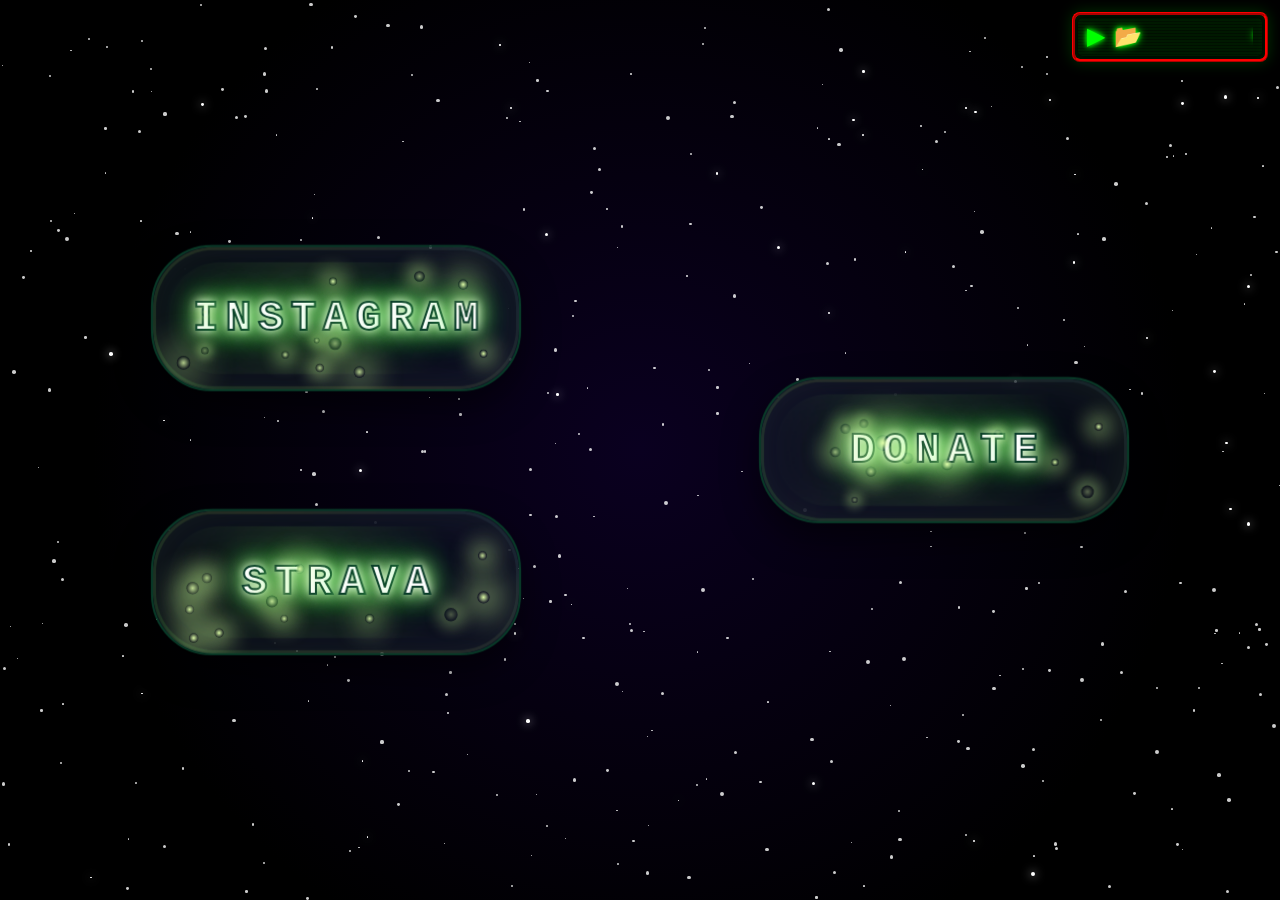
==== index.html @ bcd19b18 "Add files via upload" ====
<!DOCTYPE html>
<html lang="en">
<head>
<meta charset="UTF-8">
<meta name="viewport" content="width=device-width, initial-scale=1.0">
<title>Weavers Wild Runs</title>
<style>
/* ===================================================================== */
/* BASIC PAGE SETUP                                                      */
/* ===================================================================== */
body {
    margin: 0;
    padding: 0;
    overflow: hidden;
    background: #000;
    height: 100vh;
    font-family: 'Courier New', monospace;
    color: #ff0066;
}

/* ===================================================================== */
/* UNIVERSE BACKGROUND - STARS ALWAYS VISIBLE                            */
/* ===================================================================== */
#universe {
    position: absolute;
    top: 0;
    left: 0;
    width: 100%;
    height: 100%;
    z-index: 0;
    pointer-events: none;
    background: radial-gradient(circle at center, #0a0020 0%, #000000 70%);
}
.star {
    position: absolute;
    background: #ffffff;
    border-radius: 50%;
    opacity: 0.8;
    animation: twinkle linear infinite;
}
@keyframes twinkle {
    0%, 100% { opacity: 0.4; }
    50% { opacity: 1; }
}

canvas {
    position: absolute;
    top: 0;
    left: 0;
    width: 100%;
    height: 100%;
    z-index: 1;
}

/* ===================================================================== */
/* HOLOGRAPHIC LOGO - FIXED: NO MORE SNAP ON LOOP                        */
/* Now uses pure CSS keyframes for the gentle tilt → perfectly smooth    */
/* infinite loop with ease-in-out. No JS transform = no snap/jitter.     */
/* Shine + glare still move smoothly via JS.                             */
/* ===================================================================== */
#logo-container {
    position: fixed;
    top: 15vh;                  /* Move logo higher/lower here */
    left: 50%;
    transform: translateX(-50%);
    perspective: 1200px;
    width: 380px;               /* Mobile size - tweak if needed */
    height: 380px;
    z-index: 90;
    pointer-events: none;
}
@media (min-width: 768px) {
    #logo-container {
        width: 560px;           /* Desktop size */
        height: 560px;
        top: 12vh;
    }
}
#logo-card {
    width: 100%;
    height: 100%;
    position: relative;
    transform-style: preserve-3d;
    animation: idleLogo 24s infinite ease-in-out;  /* Slow gentle float - no snap ever */
}
@keyframes idleLogo {
    0%, 100% { transform: rotateY(0deg) rotateX(0deg); }
    25% { transform: rotateY(10deg) rotateX(-8deg); }
    50% { transform: rotateY(-12deg) rotateX(6deg); }
    75% { transform: rotateY(8deg) rotateX(-10deg); }
}
.holo-logo {
    width: 100%;
    height: 100%;
    position: relative;
    background: url('wwr.png') center / contain no-repeat;  /* ← YOUR LOGO PNG HERE */
}
.effect-mask {
    position: absolute;
    inset: 0;
    -webkit-mask: url('wwr.png') center / contain no-repeat;
    mask: url('wwr.png') center / contain no-repeat;
    pointer-events: none;
}
.foil-shine {
    position: absolute;
    inset: 0;
    background: linear-gradient(135deg,
        #ff00ff 0%,
        #00ffff 25%,
        #ffff00 50%,
        #00ff00 75%,
        #ff00ff 100%
    );
    background-size: 300% 300%;
    mix-blend-mode: overlay;
    opacity: 0.7;
}
.foil-glare {
    position: absolute;
    inset: 0;
    background: linear-gradient(45deg,
        transparent 40%,
        rgba(255,255,255,0.5) 50%,
        transparent 60%
    );
    background-size: 200% 200%;
    mix-blend-mode: color-dodge;
    opacity: 0.8;
}
.grain {
    position: absolute;
    inset: 0;
    background: url('https://assets.codepen.io/13471/sparkles.gif') repeat;
    background-size: 200px 200px;
    mix-blend-mode: soft-light;
    opacity: 0.5;
}

/* Rest of styles unchanged */
#loader {
    position: fixed;
    top: 12px;
    right: 12px;
    left: auto;
    max-width: 200px;
    width: fit-content;
    min-width: 160px;
    padding: 8px 12px;
    background: #000;
    border: 3px ridge #00ff00;
    border-radius: 8px;
    box-shadow:
        0 0 15px #00ff0033,
        inset 0 0 10px rgba(0, 255, 0, 0.15);
    z-index: 101;
    display: flex;
    align-items: center;
    gap: 10px;
    flex-wrap: nowrap;
    box-sizing: border-box;
    overflow: hidden;
    font-family: 'Courier New', 'Lucida Console', monospace;
    font-weight: bold;
}
#loader::before {
    content: '';
    position: absolute;
    inset: 3px;
    background: linear-gradient(
        rgba(0, 30, 0, 0.5) 50%,
        rgba(0, 50, 0, 0.5) 50%
    );
    background-size: 100% 3px;
    border-radius: 5px;
    pointer-events: none;
}
#loader, #playBtn, #uploadBtn, #disc, #trackContainer {
    color: #00ff00;
    text-shadow:
        0 0 4px #00ff00,
        0 0 8px #00ff00;
    z-index: 2;
}
#playBtn, #uploadBtn, #disc {
    font-size: 1.4em;
    cursor: pointer;
    user-select: none;
    flex-shrink: 0;
}
#disc {
    display: none;
    animation: spin 2s linear infinite;
}
@keyframes spin {
    from { transform: rotate(0deg); }
    to { transform: rotate(360deg); }
}
#trackContainer {
    flex: 1;
    min-width: 80px;
    height: 20px;
    overflow: hidden;
    position: relative;
}
#trackName {
    font-size: 0.75em;
    white-space: nowrap;
    display: inline-block;
    padding-left: 100%;
    animation: scroll-left 10s linear infinite;
}
@keyframes scroll-left {
    0% { transform: translateX(0); }
    100% { transform: translateX(-100%); }
}
#trackContainer:hover #trackName {
    animation-play-state: paused;
}
#loader.loaded { border-color: #00ff00; }
#loader.failed {
    border-color: #ff0000;
    color: #ff0000;
    text-shadow: 0 0 8px #ff0000;
}
input[type="file"] { display: none; }

/* BUTTONS */
.button-container-mobile {
    position: fixed;
    left: 50%;
    top: 50%;
    transform: translate(-50%, -50%);
    display: flex;
    flex-direction: column;
    gap: 80px;
    z-index: 100;
    justify-content: center;
}
.button-container-left, .button-container-right {
    position: fixed;
    top: 50%;
    transform: translateY(-50%);
    display: flex;
    flex-direction: column;
    justify-content: center;
    gap: 120px;
    z-index: 100;
}
.button-container-left { left: 12vw; }
.button-container-right { right: 12vw; }
.button-container-left, .button-container-right, .button-container-mobile { display: none; }
@media (max-width: 767px) { .button-container-mobile { display: flex; } }
@media (min-width: 768px) { .button-container-left, .button-container-right { display: flex; } }

.jar {
    width: 240px;
    height: 100px;
    position: relative;
    cursor: grab;
    user-select: none;
    transform-style: preserve-3d;
    animation: idleJarMobile 14s infinite ease-in-out;
    will-change: transform;
    z-index: 100;
    border-radius: 60px;
    overflow: hidden;
    background: rgba(20, 30, 50, 0.4);
    backdrop-filter: blur(14px);
    box-shadow: 0 15px 35px rgba(0, 0, 0, 0.5), inset 0 0 50px rgba(100, 150, 100, 0.15);
    border: 2.5px solid #0a3d2a;
}
@media (min-width: 768px) {
    .jar {
        width: 360px;
        height: 140px;
        animation: idleJarDesktop 16s infinite ease-in-out;
    }
}
.jar:active { cursor: grabbing; }
.jar::before {
    content: '';
    position: absolute;
    inset: 0;
    border-radius: 60px;
    padding: 3px;
    background: linear-gradient(45deg, rgba(100, 255, 100, 0.25), rgba(255, 255, 100, 0.2), rgba(100, 200, 255, 0.15));
    -webkit-mask: linear-gradient(#fff 0 0) content-box, linear-gradient(#fff 0 0);
    -webkit-mask-composite: xor;
    mask-composite: exclude;
    opacity: 0.5;
}
.inner-glow {
    position: absolute;
    inset: 15px;
    border-radius: 50px;
    background: radial-gradient(circle at 40% 40%, rgba(150, 255, 100, 0.12), transparent 70%);
    pointer-events: none;
}
.contents {
    position: absolute;
    inset: 0;
    pointer-events: none;
}
.letter {
    position: absolute;
    color: #ffffff;
    font-size: 32px;
    font-weight: bold;
    text-transform: uppercase;
    text-shadow:
        0 0 8px #ffffff,
        0 0 16px #ccff99,
        0 0 24px #99ff99,
        0 0 32px #66ff66,
        0 0 40px #33ff33;
    -webkit-text-stroke: 2px #0a3d2a;
    text-stroke: 2px #0a3d2a;
    pointer-events: none;
    will-change: left, top;
}
@media (min-width: 768px) { .letter { font-size: 42px; } }
.firefly {
    position: absolute;
    width: 10px;
    height: 10px;
    background: radial-gradient(circle, #e0ffaa, transparent 70%);
    border-radius: 50%;
    box-shadow: 0 0 20px 4px #ccff99;
    pointer-events: none;
}
@keyframes idleJarMobile {
    0%, 100% { transform: perspective(1200px) rotateX(0deg) rotateY(0deg); }
    25% { transform: perspective(1200px) rotateX(-2deg) rotateY(4deg); }
    50% { transform: perspective(1200px) rotateX(1.5deg) rotateY(-3deg); }
    75% { transform: perspective(1200px) rotateX(-1.5deg) rotateY(-2.5deg); }
}
@keyframes idleJarDesktop {
    0%, 100% { transform: perspective(1600px) rotateX(0deg) rotateY(0deg); }
    25% { transform: perspective(1600px) rotateX(-4deg) rotateY(7deg); }
    50% { transform: perspective(1600px) rotateX(3deg) rotateY(-5deg); }
    75% { transform: perspective(1600px) rotateX(-3deg) rotateY(-6deg); }
}
</style>
</head>
<body>

<!-- UNIVERSE BACKGROUND -->
<div id="universe"></div>

<!-- HOLOGRAPHIC LOGO (NOW SUPER SMOOTH - NO SNAP) -->
<div id="logo-container">
    <div class="card" id="logo-card">
        <div class="holo-logo">
            <div class="effect-mask">
                <div class="foil-shine" id="shine"></div>
                <div class="foil-glare" id="glare"></div>
                <div class="grain"></div>
            </div>
        </div>
    </div>
</div>

<!-- VISUALIZER CANVAS -->
<canvas id="canvas"></canvas>

<!-- MP3 PLAYER -->
<div id="loader">
    <span id="playBtn">▶︎</span>
    <span id="disc">💿</span>
    <span id="uploadBtn">📂</span>
    <div id="trackContainer">
        <div id="trackName">Wild-Runs.mp3</div>
    </div>
</div>
<input type="file" id="fileInput" accept="audio/mp3,audio/mpeg">
<audio id="audio" preload="auto"></audio>

<!-- BUTTONS -->
<div class="button-container-mobile">
  <div class="jar" data-text="Instagram" data-link="https://www.instagram.com/weaverswildruns?igsh=b2hrbjRtNzhwNDk3">
    <div class="inner-glow"></div>
    <div class="contents"></div>
  </div>
  <div class="jar" data-text="Donate" data-link="https://www.justgiving.com/page/weaverswildruns?utm_medium=FR&utm_source=WA&utm_content=link_in_bio&fbclid=PAZXh0bgNhZW0CMTEAc3J0YwZhcHBfaWQMMjU2MjgxMDQwNTU4AAGnl8qTqb0Sy0FzCnqqgprC_uvBsz1MgaWj5bVxHCV6pPAAgkKRHlDFPFjTUO0_aem_lW1GCJmN78eQvX6fdaaigQ">
    <div class="inner-glow"></div>
    <div class="contents"></div>
  </div>
  <div class="jar" data-text="Strava" data-link="https://www.strava.com/athletes/20154088">
    <div class="inner-glow"></div>
    <div class="contents"></div>
  </div>
</div>

<div class="button-container-left">
  <div class="jar" data-text="Instagram" data-link="https://www.instagram.com/weaverswildruns?igsh=b2hrbjRtNzhwNDk3">
    <div class="inner-glow"></div>
    <div class="contents"></div>
  </div>
  <div class="jar" data-text="Strava" data-link="https://www.strava.com/athletes/20154088">
    <div class="inner-glow"></div>
    <div class="contents"></div>
  </div>
</div>

<div class="button-container-right">
  <div class="jar" data-text="Donate" data-link="https://www.justgiving.com/page/weaverswildruns?utm_medium=FR&utm_source=WA&utm_content=link_in_bio&fbclid=PAZXh0bgNhZW0CMTEAc3J0YwZhcHBfaWQMMjU2MjgxMDQwNTU4AAGnl8qTqb0Sy0FzCnqqgprC_uvBsz1MgaWj5bVxHCV6pPAAgkKRHlDFPFjTUO0_aem_lW1GCJmN78eQvX6fdaaigQ">
    <div class="inner-glow"></div>
    <div class="contents"></div>
  </div>
</div>

<script>
// VISUALIZER + AUDIO (no fade - stars stay visible)
const canvas = document.getElementById('canvas');
const ctx = canvas.getContext('2d');
const audio = document.getElementById('audio');
const loader = document.getElementById('loader');
const playBtn = document.getElementById('playBtn');
const disc = document.getElementById('disc');
const uploadBtn = document.getElementById('uploadBtn');
const trackName = document.getElementById('trackName');
const fileInput = document.getElementById('fileInput');

let audioCtx, analyser, source, dataArray, bufferLength;
let started = false;
let particles = [];

function resize() {
    canvas.width = window.innerWidth;
    canvas.height = window.innerHeight;
}
window.addEventListener('resize', resize);
resize();

audio.src = "Wild-Runs.mp3";
audio.load();
trackName.textContent = "Wild-Runs.mp3";

audio.addEventListener('canplaythrough', () => loader.classList.add('loaded'));
audio.addEventListener('error', () => {
    loader.classList.add('failed');
    trackName.textContent = "Failed to load";
});

function initAudio() {
    audioCtx = new (window.AudioContext || window.webkitAudioContext)();
    analyser = audioCtx.createAnalyser();
    analyser.fftSize = 2048;
    bufferLength = analyser.frequencyBinCount;
    dataArray = new Uint8Array(bufferLength);
    source = audioCtx.createMediaElementSource(audio);
    source.connect(analyser);
    analyser.connect(audioCtx.destination);
    if (audioCtx.state === 'suspended') audioCtx.resume();
}

function animate() {
    requestAnimationFrame(animate);

    if (analyser) {
        analyser.getByteFrequencyData(dataArray);
        const cx = canvas.width / 2;
        const cy = canvas.height / 2;
        let bassSum = 0;
        for (let i = 0; i < 40; i++) bassSum += dataArray[i];
        const bass = bassSum / (40 * 255);
        const pulse = 80 + bass * 450;

        const grad = ctx.createRadialGradient(cx, cy, 0, cx, cy, pulse);
        grad.addColorStop(0, 'rgba(255,0,102,1)');
        grad.addColorStop(0.4, 'rgba(255,0,102,0.5)');
        grad.addColorStop(1, 'rgba(0,255,255,0)');
        ctx.fillStyle = grad;
        ctx.globalAlpha = 0.8;
        ctx.beginPath();
        ctx.arc(cx, cy, pulse, 0, Math.PI * 2);
        ctx.fill();
        ctx.globalAlpha = 1.0;

        const bars = 128;
        for (let i = 0; i < bars; i++) {
            const angle = i / bars * Math.PI * 2;
            const idx = Math.floor(i / bars * bufferLength);
            const h = (dataArray[idx] / 255) * 600 + bass * 300;
            const r = 140 + bass * 120;
            ctx.strokeStyle = `rgba(255,0,102,${0.4 + bass * 0.6})`;
            ctx.lineWidth = 6 + bass * 12;
            ctx.shadowBlur = 40 + bass * 60;
            ctx.shadowColor = '#ff0066';
            ctx.beginPath();
            ctx.moveTo(cx + Math.cos(angle) * r, cy + Math.sin(angle) * r);
            ctx.lineTo(cx + Math.cos(angle) * (r + h), cy + Math.sin(angle) * (r + h));
            ctx.stroke();
        }

        if (bass > 0.65 && Math.random() > 0.3) {
            for (let i = 0; i < 10; i++) {
                const a = Math.random() * Math.PI * 2;
                particles.push({
                    x: cx, y: cy,
                    vx: Math.cos(a) * (20 + bass * 50),
                    vy: Math.sin(a) * (20 + bass * 50),
                    life: 45,
                    color: i % 2 ? '#00ffff' : '#ff0066'
                });
            }
        }
    }

    particles = particles.filter(p => p.life > 0);
    particles.forEach(p => {
        p.x += p.vx;
        p.y += p.vy;
        p.life -= 1.8;
        ctx.strokeStyle = p.color;
        ctx.globalAlpha = p.life / 45;
        ctx.lineWidth = p.life / 7;
        ctx.shadowBlur = 25;
        ctx.shadowColor = p.color;
        ctx.beginPath();
        ctx.moveTo(canvas.width / 2, canvas.height / 2);
        ctx.lineTo(p.x, p.y);
        ctx.stroke();
    });
    ctx.globalAlpha = 1.0;
    ctx.shadowBlur = 0;
}
animate();

playBtn.addEventListener('click', () => {
    if (!started) {
        initAudio();
        started = true;
    }
    if (audio.paused) {
        audio.play().catch(() => {
            loader.classList.add('failed');
            trackName.textContent = "Playback blocked";
        });
    } else {
        audio.pause();
    }
});
audio.addEventListener('play', () => {
    playBtn.textContent = "❚❚";
    disc.style.display = "inline";
});
audio.addEventListener('pause', () => {
    playBtn.textContent = "▶︎";
    disc.style.display = "none";
});

uploadBtn.addEventListener('click', () => fileInput.click());
fileInput.addEventListener('change', e => {
    const file = e.target.files[0];
    if (file && file.type === 'audio/mpeg') {
        audio.src = URL.createObjectURL(file);
        trackName.textContent = file.name;
        loader.classList.remove('failed');
        loader.classList.add('loaded');
        trackName.style.animation = 'none';
        trackName.offsetHeight;
        trackName.style.animation = 'scroll-left 10s linear infinite';
    }
});

// UNIVERSE STARS
const universe = document.getElementById('universe');
const starCount = 400;

function createStars() {
    universe.innerHTML = '';
    for (let i = 0; i < starCount; i++) {
        const star = document.createElement('div');
        star.className = 'star';
        const size = Math.random() * 3 + 1;
        const x = Math.random() * 100;
        const y = Math.random() * 100;
        const duration = Math.random() * 40 + 20;
        const delay = Math.random() * 10;
        star.style.width = `${size}px`;
        star.style.height = `${size}px`;
        star.style.left = `${x}vw`;
        star.style.top = `${y}vh`;
        star.style.animationDuration = `${duration}s`;
        star.style.animationDelay = `${delay}s`;
        if (Math.random() > 0.9) {
            star.style.boxShadow = '0 0 10px #ffffff';
            star.style.opacity = '1';
        }
        universe.appendChild(star);
    }
}
createStars();
window.addEventListener('resize', createStars);

// HOLOGRAPHIC LOGO - ONLY SHINE + GLARE (TILT IS NOW CSS - SUPER SMOOTH)
const shine = document.getElementById('shine');
const glare = document.getElementById('glare');

function animateLogo() {
    const time = performance.now() / 1000;
    // Slower, more dreamy shine cycle (full circle ~8 seconds)
    const angle1 = (time / 8) % (Math.PI * 2);
    const radius1 = 48;
    const posX1 = 50 + Math.sin(angle1) * radius1;
    const posY1 = 50 + Math.cos(angle1) * radius1;
    shine.style.backgroundPosition = `${posX1}% ${posY1}%`;

    // Slower glare cycle (~6 seconds)
    const angle2 = (time / 6) % (Math.PI * 2);
    const radius2 = 45;
    const posX2 = 50 + Math.sin(angle2 + 1) * radius2;
    const posY2 = 50 + Math.cos(angle2 + 1) * radius2;
    glare.style.backgroundPosition = `${posX2}% ${posY2}%`;

    requestAnimationFrame(animateLogo);
}
animateLogo();

// BUTTON SCRIPT (unchanged)
const jars = document.querySelectorAll('.jar');
const DRAG_THRESHOLD = 8;
const MAX_DRAG_DISTANCE = 70;
const k = 0.12;
const friction = 0.94;
const LONG_PRESS_DURATION = 1000;

function initJar(jar) {
  const text = jar.dataset.text;
  const link = jar.dataset.link;
  const contents = jar.querySelector('.contents');
  contents.innerHTML = '';
  const letters = [];
  const letterData = [];
  const fireflies = [];
  const fireflyData = [];
  void jar.offsetWidth;
  const jarW = jar.clientWidth;
  const jarH = jar.clientHeight;
  const centerX = jarW / 2;
  const centerY = jarH / 2;
  const spacing = jarW >= 360 ? 32 : 22;

  for (let i = 0; i < text.length; i++) {
    const char = text[i];
    const span = document.createElement('div');
    span.className = 'letter';
    span.textContent = char;
    contents.appendChild(span);
    const baseX = centerX + (i - (text.length - 1) / 2) * spacing;
    span.style.left = `${baseX}px`;
    span.style.top = `${centerY}px`;
    span.style.transform = 'translate(-50%, -50%)';
    letterData.push({
      el: span,
      baseX,
      baseY: centerY,
      currentX: baseX,
      currentY: centerY,
      vx: 0,
      vy: 0
    });
  }

  const flyCount = jarW >= 360 ? 12 : 8;
  for (let i = 0; i < flyCount; i++) {
    const fly = document.createElement('div');
    fly.className = 'firefly';
    contents.appendChild(fly);
    const x = Math.random() * (jarW - 40) + 20;
    const y = Math.random() * (jarH - 40) + 20;
    fireflyData.push({
      el: fly,
      x,
      y,
      vx: (Math.random() - 0.5) * 1.5,
      vy: (Math.random() - 0.5) * 1.5,
      wanderPhaseX: Math.random() * Math.PI * 2,
      wanderPhaseY: Math.random() * Math.PI * 2,
      wanderSpeedX: 0.004 + Math.random() * 0.006,
      wanderSpeedY: 0.005 + Math.random() * 0.007,
      pulsePhase: Math.random() * Math.PI * 2,
      baseGlow: 0.7 + Math.random() * 0.3,
      sizePhase: Math.random() * Math.PI * 2,
      sizeBase: 0.8 + Math.random() * 0.5
    });
    fly.style.left = `${x}px`;
    fly.style.top = `${y}px`;
  }

  let isDragging = false;
  let startX = 0, startY = 0;
  let currentPullX = 0, currentPullY = 0;
  let velX = 0, velY = 0;
  let pressTimer = null;
  let pressStartTime = 0;
  let isSpringingBack = false;

  const updateJar = (pullX, pullY, shakeIntensity) => {
    const dist = Math.hypot(pullX, pullY);
    const intensity = Math.min(dist / MAX_DRAG_DISTANCE, 1);
    const anchorX = pullX * 0.7;
    const anchorY = pullY * 0.7;
    jar.style.transform = `perspective(1200px)
                           translateX(${anchorX}px)
                           translateY(${anchorY}px)
                           translateZ(${20 + dist / 5}px)
                           rotateX(${-pullY * 0.12}deg)
                           rotateY(${pullX * 0.18}deg)`;

    const force = intensity * shakeIntensity * 1.0;

    letterData.forEach(l => {
      if (isDragging) {
        l.vx += (Math.random() - 0.5) * force * 2.8;
        l.vy += (Math.random() - 0.5) * force * 2.8 - 0.4;
      }
      l.vx *= 0.88;
      l.vy *= 0.88;
      l.currentX += l.vx;
      l.currentY += l.vy;
      l.currentX += (l.baseX - l.currentX) * 0.025;
      l.currentY += (l.baseY - l.currentY) * 0.025;
      l.currentX = Math.max(30, Math.min(jarW - 30, l.currentX));
      l.currentY = Math.max(20, Math.min(jarH - 20, l.currentY));
      l.el.style.left = `${l.currentX}px`;
      l.el.style.top = `${l.currentY}px`;
    });

    const time = Date.now() / 1000;
    fireflyData.forEach(f => {
      f.wanderPhaseX += f.wanderSpeedX;
      f.wanderPhaseY += f.wanderSpeedY;
      const wanderX = Math.sin(f.wanderPhaseX) * 1.2;
      const wanderY = Math.cos(f.wanderPhaseY) * 1.0;
      if (isDragging) {
        f.vx += (Math.random() - 0.5) * force * 3 + pullX * 0.02;
        f.vy += (Math.random() - 0.5) * force * 3 + pullY * 0.02;
      }
      f.vx = f.vx * 0.92 + wanderX * 0.08;
      f.vy = f.vy * 0.92 + wanderY * 0.08;
      f.x += f.vx;
      f.y += f.vy;
      f.x = Math.max(10, Math.min(jarW - 10, f.x));
      f.y = Math.max(10, Math.min(jarH - 10, f.y));
      const pulse = 0.8 + Math.sin(time * 2 + f.pulsePhase) * 0.4;
      const sizePulse = f.sizeBase + Math.sin(time * 1.5 + f.sizePhase) * 0.3;
      f.el.style.left = `${f.x}px`;
      f.el.style.top = `${f.y}px`;
      f.el.style.transform = `scale(${sizePulse})`;
      f.el.style.opacity = f.baseGlow * pulse;
      f.el.style.boxShadow = `0 0 ${25 * pulse}px 6px #ccff99`;
    });
  };

  const resetJar = () => {
    jar.style.animation = window.innerWidth >= 768 ? 'idleJarDesktop 16s infinite ease-in-out' : 'idleJarMobile 14s infinite ease-in-out';
    jar.style.transform = '';
    jar.style.zIndex = '100';
    isSpringingBack = false;
  };

  const startInteraction = (clientX, clientY) => {
    startX = clientX;
    startY = clientY;
    jar.style.animation = 'none';
    jar.style.zIndex = '999';
    isDragging = false;
    currentPullX = 0;
    currentPullY = 0;
    pressStartTime = Date.now();
    pressTimer = setTimeout(() => {
      isDragging = true;
    }, LONG_PRESS_DURATION);
  };

  const moveInteraction = (clientX, clientY) => {
    if (pressTimer === null && !isDragging) return;
    const deltaX = clientX - startX;
    const deltaY = clientY - startY;
    const moved = Math.hypot(deltaX, deltaY);
    if (isDragging || moved > DRAG_THRESHOLD) {
      clearTimeout(pressTimer);
      pressTimer = null;
      isDragging = true;
      let limitedX = deltaX;
      let limitedY = deltaY;
      const dist = Math.hypot(limitedX, limitedY);
      if (dist > MAX_DRAG_DISTANCE) {
        const angle = Math.atan2(limitedY, limitedX);
        limitedX = Math.cos(angle) * MAX_DRAG_DISTANCE;
        limitedY = Math.sin(angle) * MAX_DRAG_DISTANCE;
      }
      currentPullX = limitedX;
      currentPullY = limitedY;
      const shake = dist / 12;
      updateJar(currentPullX, currentPullY, shake);
    } else {
      updateJar(0, 0, 0);
    }
  };

  const endInteraction = () => {
    if (pressTimer) {
      clearTimeout(pressTimer);
      pressTimer = null;
      const duration = Date.now() - pressStartTime;
      if (duration < LONG_PRESS_DURATION) {
        window.open(link, '_blank');
      }
    }
    if (isDragging) {
      isDragging = false;
      isSpringingBack = true;
      const animate = () => {
        velX += -currentPullX * k;
        velY += -currentPullY * k;
        velX *= friction;
        velY *= friction;
        currentPullX += velX;
        currentPullY += velY;
        const dist = Math.hypot(currentPullX, currentPullY);
        const shake = dist / 10;
        updateJar(currentPullX, currentPullY, shake);
        if (dist > 0.5 || Math.abs(velX) > 0.1) {
          requestAnimationFrame(animate);
        } else {
          currentPullX = currentPullY = velX = velY = 0;
          resetJar();
        }
      };
      animate();
    } else {
      updateJar(0, 0, 4);
      setTimeout(() => {
        if (!isDragging && !isSpringingBack) updateJar(0, 0, 0);
      }, 300);
    }
  };

  jar.addEventListener('pointerdown', e => {
    startInteraction(e.clientX, e.clientY);
    jar.setPointerCapture(e.pointerId);
  });
  jar.addEventListener('pointermove', e => {
    if (e.buttons > 0) moveInteraction(e.clientX, e.clientY);
  });
  jar.addEventListener('pointerup', endInteraction);
  jar.addEventListener('pointercancel', endInteraction);

  jar.addEventListener('touchstart', e => {
    e.preventDefault();
    const touch = e.touches[0];
    startInteraction(touch.clientX, touch.clientY);
  });
  jar.addEventListener('touchmove', e => {
    e.preventDefault();
    const touch = e.touches[0];
    moveInteraction(touch.clientX, touch.clientY);
  });
  jar.addEventListener('touchend', endInteraction);

  const idleLoop = () => {
    if (!isDragging && !isSpringingBack) updateJar(0, 0, 0);
    requestAnimationFrame(idleLoop);
  };
  idleLoop();

  updateJar(0, 0, 0);
  jar.style.animation = window.innerWidth >= 768 ? 'idleJarDesktop 16s infinite ease-in-out' : 'idleJarMobile 14s infinite ease-in-out';
}

window.addEventListener('load', () => jars.forEach(initJar));
window.addEventListener('resize', () => {
    jars.forEach(initJar);
    createStars();
});
</script>

</body>
</html>
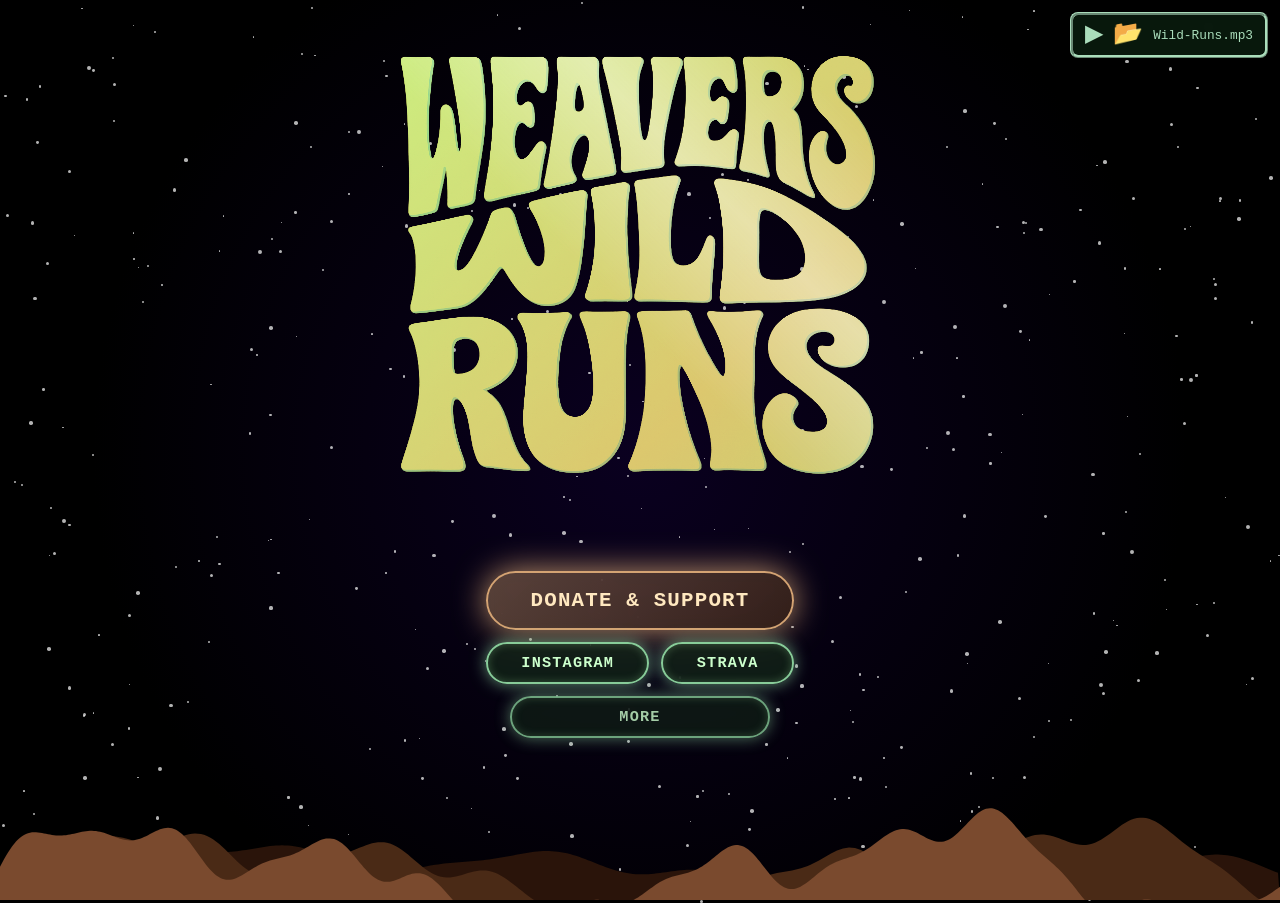
==== commit fa2a3137: "Update index.html" ====
--- a/index.html
+++ b/index.html
@@ -1,883 +1,588 @@
 <!DOCTYPE html>
 <html lang="en">
 <head>
-<meta charset="UTF-8">
-<meta name="viewport" content="width=device-width, initial-scale=1.0">
-<title>Weavers Wild Runs</title>
-<style>
-/* ===================================================================== */
-/* BASIC PAGE SETUP                                                      */
-/* ===================================================================== */
-body {
-    margin: 0;
-    padding: 0;
-    overflow: hidden;
-    background: #000;
-    height: 100vh;
-    font-family: 'Courier New', monospace;
-    color: #ff0066;
-}
-
-/* ===================================================================== */
-/* UNIVERSE BACKGROUND - STARS ALWAYS VISIBLE                            */
-/* ===================================================================== */
-#universe {
-    position: absolute;
-    top: 0;
-    left: 0;
-    width: 100%;
-    height: 100%;
-    z-index: 0;
-    pointer-events: none;
-    background: radial-gradient(circle at center, #0a0020 0%, #000000 70%);
-}
-.star {
-    position: absolute;
-    background: #ffffff;
-    border-radius: 50%;
-    opacity: 0.8;
-    animation: twinkle linear infinite;
-}
-@keyframes twinkle {
-    0%, 100% { opacity: 0.4; }
-    50% { opacity: 1; }
-}
-
-canvas {
-    position: absolute;
-    top: 0;
-    left: 0;
-    width: 100%;
-    height: 100%;
-    z-index: 1;
-}
-
-/* ===================================================================== */
-/* HOLOGRAPHIC LOGO - FIXED: NO MORE SNAP ON LOOP                        */
-/* Now uses pure CSS keyframes for the gentle tilt → perfectly smooth    */
-/* infinite loop with ease-in-out. No JS transform = no snap/jitter.     */
-/* Shine + glare still move smoothly via JS.                             */
-/* ===================================================================== */
-#logo-container {
-    position: fixed;
-    top: 15vh;                  /* Move logo higher/lower here */
-    left: 50%;
-    transform: translateX(-50%);
-    perspective: 1200px;
-    width: 380px;               /* Mobile size - tweak if needed */
-    height: 380px;
-    z-index: 90;
-    pointer-events: none;
-}
-@media (min-width: 768px) {
+  <meta charset="UTF-8">
+  <meta name="viewport" content="width=device-width, initial-scale=1.0, maximum-scale=1.0, user-scalable=no">
+  <title>Weavers Wild Runs – full circle bars</title>
+  <style>
+    /* RESET & GLOBAL */
+    * {
+      box-sizing: border-box;
+      margin: 0;
+      padding: 0;
+    }
+
+    body {
+      margin: 0;
+      overflow: hidden;
+      background: #000;
+      height: 100vh;
+      font-family: 'Courier New', monospace;
+      color: #ccffcc;
+    }
+
+    /* STARFIELD */
+    #universe {
+      position: absolute;
+      inset: 0;
+      background: radial-gradient(circle at center, #0a0020 0%, #000 70%);
+      z-index: 0;
+      pointer-events: none;
+    }
+    .star {
+      position: absolute;
+      background: #fff;
+      border-radius: 50%;
+      opacity: 0.7;
+      animation: twinkle linear infinite;
+    }
+    @keyframes twinkle {
+      0%,100%{ opacity: 0.3; }
+      50%{ opacity: 0.9; }
+    }
+
+    /* DESERT STRIP */
+    #desert-strip {
+      position: fixed;
+      bottom: 0;
+      left: 0;
+      width: 100%;
+      height: 18vh;
+      min-height: 100px;
+      overflow: hidden;
+      z-index: 2;
+      pointer-events: none;
+    }
+    #desert-canvas {
+      position: absolute;
+      inset: 0;
+      width: 100%;
+      height: 100%;
+      image-rendering: crisp-edges;
+      display: block;
+    }
+
+    /* MAIN VISUALIZER CANVAS */
+    #viz-canvas {
+      position: absolute;
+      inset: 0;
+      width: 100%;
+      height: 100%;
+      z-index: 5;
+      display: block;
+      pointer-events: none;
+    }
+
+    /* LOGO */
     #logo-container {
-        width: 560px;           /* Desktop size */
-        height: 560px;
-        top: 12vh;
-    }
-}
-#logo-card {
-    width: 100%;
-    height: 100%;
-    position: relative;
-    transform-style: preserve-3d;
-    animation: idleLogo 24s infinite ease-in-out;  /* Slow gentle float - no snap ever */
-}
-@keyframes idleLogo {
-    0%, 100% { transform: rotateY(0deg) rotateX(0deg); }
-    25% { transform: rotateY(10deg) rotateX(-8deg); }
-    50% { transform: rotateY(-12deg) rotateX(6deg); }
-    75% { transform: rotateY(8deg) rotateX(-10deg); }
-}
-.holo-logo {
-    width: 100%;
-    height: 100%;
-    position: relative;
-    background: url('wwr.png') center / contain no-repeat;  /* ← YOUR LOGO PNG HERE */
-}
-.effect-mask {
-    position: absolute;
-    inset: 0;
-    -webkit-mask: url('wwr.png') center / contain no-repeat;
-    mask: url('wwr.png') center / contain no-repeat;
-    pointer-events: none;
-}
-.foil-shine {
-    position: absolute;
-    inset: 0;
-    background: linear-gradient(135deg,
-        #ff00ff 0%,
-        #00ffff 25%,
-        #ffff00 50%,
-        #00ff00 75%,
-        #ff00ff 100%
-    );
-    background-size: 300% 300%;
-    mix-blend-mode: overlay;
-    opacity: 0.7;
-}
-.foil-glare {
-    position: absolute;
-    inset: 0;
-    background: linear-gradient(45deg,
-        transparent 40%,
-        rgba(255,255,255,0.5) 50%,
-        transparent 60%
-    );
-    background-size: 200% 200%;
-    mix-blend-mode: color-dodge;
-    opacity: 0.8;
-}
-.grain {
-    position: absolute;
-    inset: 0;
-    background: url('https://assets.codepen.io/13471/sparkles.gif') repeat;
-    background-size: 200px 200px;
-    mix-blend-mode: soft-light;
-    opacity: 0.5;
-}
-
-/* Rest of styles unchanged */
-#loader {
-    position: fixed;
-    top: 12px;
-    right: 12px;
-    left: auto;
-    max-width: 200px;
-    width: fit-content;
-    min-width: 160px;
-    padding: 8px 12px;
-    background: #000;
-    border: 3px ridge #00ff00;
-    border-radius: 8px;
-    box-shadow:
-        0 0 15px #00ff0033,
-        inset 0 0 10px rgba(0, 255, 0, 0.15);
-    z-index: 101;
-    display: flex;
-    align-items: center;
-    gap: 10px;
-    flex-wrap: nowrap;
-    box-sizing: border-box;
-    overflow: hidden;
-    font-family: 'Courier New', 'Lucida Console', monospace;
-    font-weight: bold;
-}
-#loader::before {
-    content: '';
-    position: absolute;
-    inset: 3px;
-    background: linear-gradient(
-        rgba(0, 30, 0, 0.5) 50%,
-        rgba(0, 50, 0, 0.5) 50%
-    );
-    background-size: 100% 3px;
-    border-radius: 5px;
-    pointer-events: none;
-}
-#loader, #playBtn, #uploadBtn, #disc, #trackContainer {
-    color: #00ff00;
-    text-shadow:
-        0 0 4px #00ff00,
-        0 0 8px #00ff00;
-    z-index: 2;
-}
-#playBtn, #uploadBtn, #disc {
-    font-size: 1.4em;
-    cursor: pointer;
-    user-select: none;
-    flex-shrink: 0;
-}
-#disc {
-    display: none;
-    animation: spin 2s linear infinite;
-}
-@keyframes spin {
-    from { transform: rotate(0deg); }
-    to { transform: rotate(360deg); }
-}
-#trackContainer {
-    flex: 1;
-    min-width: 80px;
-    height: 20px;
-    overflow: hidden;
-    position: relative;
-}
-#trackName {
-    font-size: 0.75em;
-    white-space: nowrap;
-    display: inline-block;
-    padding-left: 100%;
-    animation: scroll-left 10s linear infinite;
-}
-@keyframes scroll-left {
-    0% { transform: translateX(0); }
-    100% { transform: translateX(-100%); }
-}
-#trackContainer:hover #trackName {
-    animation-play-state: paused;
-}
-#loader.loaded { border-color: #00ff00; }
-#loader.failed {
-    border-color: #ff0000;
-    color: #ff0000;
-    text-shadow: 0 0 8px #ff0000;
-}
-input[type="file"] { display: none; }
-
-/* BUTTONS */
-.button-container-mobile {
-    position: fixed;
-    left: 50%;
-    top: 50%;
-    transform: translate(-50%, -50%);
-    display: flex;
-    flex-direction: column;
-    gap: 80px;
-    z-index: 100;
-    justify-content: center;
-}
-.button-container-left, .button-container-right {
-    position: fixed;
-    top: 50%;
-    transform: translateY(-50%);
-    display: flex;
-    flex-direction: column;
-    justify-content: center;
-    gap: 120px;
-    z-index: 100;
-}
-.button-container-left { left: 12vw; }
-.button-container-right { right: 12vw; }
-.button-container-left, .button-container-right, .button-container-mobile { display: none; }
-@media (max-width: 767px) { .button-container-mobile { display: flex; } }
-@media (min-width: 768px) { .button-container-left, .button-container-right { display: flex; } }
-
-.jar {
-    width: 240px;
-    height: 100px;
-    position: relative;
-    cursor: grab;
-    user-select: none;
-    transform-style: preserve-3d;
-    animation: idleJarMobile 14s infinite ease-in-out;
-    will-change: transform;
-    z-index: 100;
-    border-radius: 60px;
-    overflow: hidden;
-    background: rgba(20, 30, 50, 0.4);
-    backdrop-filter: blur(14px);
-    box-shadow: 0 15px 35px rgba(0, 0, 0, 0.5), inset 0 0 50px rgba(100, 150, 100, 0.15);
-    border: 2.5px solid #0a3d2a;
-}
-@media (min-width: 768px) {
-    .jar {
-        width: 360px;
-        height: 140px;
-        animation: idleJarDesktop 16s infinite ease-in-out;
-    }
-}
-.jar:active { cursor: grabbing; }
-.jar::before {
-    content: '';
-    position: absolute;
-    inset: 0;
-    border-radius: 60px;
-    padding: 3px;
-    background: linear-gradient(45deg, rgba(100, 255, 100, 0.25), rgba(255, 255, 100, 0.2), rgba(100, 200, 255, 0.15));
-    -webkit-mask: linear-gradient(#fff 0 0) content-box, linear-gradient(#fff 0 0);
-    -webkit-mask-composite: xor;
-    mask-composite: exclude;
-    opacity: 0.5;
-}
-.inner-glow {
-    position: absolute;
-    inset: 15px;
-    border-radius: 50px;
-    background: radial-gradient(circle at 40% 40%, rgba(150, 255, 100, 0.12), transparent 70%);
-    pointer-events: none;
-}
-.contents {
-    position: absolute;
-    inset: 0;
-    pointer-events: none;
-}
-.letter {
-    position: absolute;
-    color: #ffffff;
-    font-size: 32px;
-    font-weight: bold;
-    text-transform: uppercase;
-    text-shadow:
-        0 0 8px #ffffff,
-        0 0 16px #ccff99,
-        0 0 24px #99ff99,
-        0 0 32px #66ff66,
-        0 0 40px #33ff33;
-    -webkit-text-stroke: 2px #0a3d2a;
-    text-stroke: 2px #0a3d2a;
-    pointer-events: none;
-    will-change: left, top;
-}
-@media (min-width: 768px) { .letter { font-size: 42px; } }
-.firefly {
-    position: absolute;
-    width: 10px;
-    height: 10px;
-    background: radial-gradient(circle, #e0ffaa, transparent 70%);
-    border-radius: 50%;
-    box-shadow: 0 0 20px 4px #ccff99;
-    pointer-events: none;
-}
-@keyframes idleJarMobile {
-    0%, 100% { transform: perspective(1200px) rotateX(0deg) rotateY(0deg); }
-    25% { transform: perspective(1200px) rotateX(-2deg) rotateY(4deg); }
-    50% { transform: perspective(1200px) rotateX(1.5deg) rotateY(-3deg); }
-    75% { transform: perspective(1200px) rotateX(-1.5deg) rotateY(-2.5deg); }
-}
-@keyframes idleJarDesktop {
-    0%, 100% { transform: perspective(1600px) rotateX(0deg) rotateY(0deg); }
-    25% { transform: perspective(1600px) rotateX(-4deg) rotateY(7deg); }
-    50% { transform: perspective(1600px) rotateX(3deg) rotateY(-5deg); }
-    75% { transform: perspective(1600px) rotateX(-3deg) rotateY(-6deg); }
-}
-</style>
+      position: fixed;
+      top: 28%;
+      left: 50%;
+      transform: translate(-50%, -50%);
+      perspective: 1200px;
+      width: min(380px, 70vw);
+      height: min(380px, 70vw);
+      z-index: 10;
+      pointer-events: none;
+    }
+    @media (min-width: 768px) {
+      #logo-container {
+        width: 520px;
+        height: 520px;
+        top: 30%;
+      }
+    }
+    @media (max-width: 600px) {
+      #logo-container {
+        top: 27%;
+        width: 68vw;
+        height: 68vw;
+      }
+    }
+    @media (max-width: 380px) {
+      #logo-container {
+        top: 26.5%;
+        width: 72vw;
+        height: 72vw;
+      }
+    }
+
+    #logo-card {
+      width: 100%;
+      height: 100%;
+      transform-style: preserve-3d;
+      animation: idleLogo 24s infinite ease-in-out;
+    }
+    @keyframes idleLogo {
+      0%,100% { transform: rotateX(0) rotateY(0); }
+      25%     { transform: rotateY(10deg) rotateX(-8deg); }
+      50%     { transform: rotateY(-12deg) rotateX(6deg); }
+      75%     { transform: rotateY(8deg) rotateX(-10deg); }
+    }
+    .holo-logo {
+      width:100%;
+      height:100%;
+      background: url('wwr.png') center/contain no-repeat;
+      position:relative;
+    }
+    .effect-mask {
+      position:absolute;
+      inset:0;
+      -webkit-mask: url('wwr.png') center/contain no-repeat;
+      mask: url('wwr.png') center/contain no-repeat;
+    }
+    .foil-shine,.foil-glare,.grain{
+      position:absolute;
+      inset:0;
+    }
+    .foil-shine{
+      background:linear-gradient(135deg, #88cc99, #d4a373, #aaffaa, #c9b88a, #88cc99);
+      background-size:300% 300%;
+      mix-blend-mode:overlay;
+      opacity:.65;
+    }
+    .foil-glare{
+      background:linear-gradient(45deg,transparent 40%,rgba(255,255,255,.4) 50%,transparent 60%);
+      background-size:200% 200%;
+      mix-blend-mode:color-dodge;
+    }
+    .grain{
+      background:url('https://assets.codepen.io/13471/sparkles.gif') repeat;
+      background-size:200px;
+      mix-blend-mode:soft-light;
+      opacity:.4;
+    }
+
+    /* AUDIO PLAYER */
+    #loader {
+      position:fixed;
+      top:12px;
+      right:12px;
+      padding:8px 12px;
+      border:3px ridge #aaddbb;
+      color:#aaddbb;
+      display:flex;
+      gap:10px;
+      z-index:20;
+      background:rgba(10,30,15,0.8);
+      border-radius:8px;
+      backdrop-filter: blur(4px);
+      font-size: 1.2rem;
+    }
+    #playBtn, #uploadBtn, #disc {
+      cursor:pointer;
+      font-size:1.5rem;
+      line-height:1;
+    }
+    #disc {
+      display:none;
+      animation:spin 2s linear infinite;
+    }
+    @keyframes spin{ to{ transform:rotate(360deg); } }
+    #trackName {
+      font-size:0.8rem;
+      white-space:nowrap;
+      max-width: 120px;
+      overflow: hidden;
+      text-overflow: ellipsis;
+      align-self: center;
+    }
+    input[type=file]{ display:none; }
+
+    /* BUTTON GROUP */
+    .forest-buttons {
+      position: fixed;
+      bottom: 18vh;
+      left: 50%;
+      transform: translateX(-50%);
+      display: flex;
+      flex-direction: column;
+      align-items: center;
+      gap: 12px;
+      z-index: 15;
+      width: 100%;
+      max-width: 340px;
+      padding: 0 16px;
+      pointer-events: auto;
+    }
+
+    .btn {
+      padding: 12px 20px;
+      font-size: 1rem;
+      font-weight: bold;
+      text-decoration: none;
+      text-transform: uppercase;
+      letter-spacing: 1.2px;
+      color: #ccffcc;
+      border: 2px solid #88cc99;
+      border-radius: 999px;
+      background: rgba(20, 40, 25, 0.7);
+      box-shadow: 0 0 16px rgba(136, 204, 153, 0.7), inset 0 0 8px rgba(170, 255, 170, 0.25);
+      backdrop-filter: blur(8px);
+      transition: all 0.3s ease;
+      text-align: center;
+      width: 100%;
+      max-width: 300px;
+    }
+
+    .btn-donate {
+      font-size: 1.3rem;
+      padding: 16px 36px;
+      border-color: #d4a373;
+      color: #ffe8c0;
+      background: linear-gradient(135deg, rgba(212,163,115,0.4), rgba(80,50,30,0.6));
+      box-shadow: 0 0 32px rgba(212, 163, 115, 0.9);
+      max-width: 320px;
+      animation: forestBreath 8s infinite ease-in-out;
+    }
+    @keyframes forestBreath {
+      0%,100% { box-shadow: 0 0 32px rgba(212,163,115,0.8); transform: scale(1); }
+      50%     { box-shadow: 0 0 45px rgba(212,163,115,1);   transform: scale(1.04); }
+    }
+
+    .btn-social, .btn-more {
+      padding: 10px 24px;
+      font-size: 0.95rem;
+      max-width: 260px;
+    }
+
+    .social-row {
+      display: flex;
+      flex-wrap: wrap;
+      justify-content: center;
+      gap: 12px;
+      width: 100%;
+    }
+    .social-row .btn {
+      width: auto;
+      flex: 1 1 auto;
+      min-width: 110px;
+    }
+
+    @media (max-width: 500px) {
+      .forest-buttons {
+        bottom: 14vh;
+        gap: 8px;
+      }
+      .btn-donate {
+        font-size: 1.2rem;
+        padding: 14px 24px;
+      }
+      .btn-social, .btn-more {
+        padding: 10px 16px;
+        font-size: 0.85rem;
+      }
+      #loader {
+        top: 6px;
+        right: 6px;
+        padding: 5px 10px;
+        gap: 6px;
+      }
+      #trackName { max-width: 90px; }
+    }
+
+    @media (max-height: 650px) {
+      .forest-buttons { bottom: 12vh; }
+    }
+
+    canvas, #universe, #desert-strip {
+      pointer-events: none;
+    }
+    a, #loader, #uploadBtn, #playBtn {
+      pointer-events: auto;
+    }
+  </style>
 </head>
 <body>
 
-<!-- UNIVERSE BACKGROUND -->
-<div id="universe"></div>
-
-<!-- HOLOGRAPHIC LOGO (NOW SUPER SMOOTH - NO SNAP) -->
-<div id="logo-container">
-    <div class="card" id="logo-card">
-        <div class="holo-logo">
-            <div class="effect-mask">
-                <div class="foil-shine" id="shine"></div>
-                <div class="foil-glare" id="glare"></div>
-                <div class="grain"></div>
-            </div>
+  <div id="universe"></div>
+
+  <div id="desert-strip">
+    <canvas id="desert-canvas" width="1920" height="320"></canvas>
+  </div>
+
+  <canvas id="viz-canvas"></canvas>
+
+  <div id="logo-container">
+    <div id="logo-card">
+      <div class="holo-logo">
+        <div class="effect-mask">
+          <div class="foil-shine" id="shine"></div>
+          <div class="foil-glare" id="glare"></div>
+          <div class="grain"></div>
         </div>
+      </div>
     </div>
-</div>
-
-<!-- VISUALIZER CANVAS -->
-<canvas id="canvas"></canvas>
-
-<!-- MP3 PLAYER -->
-<div id="loader">
+  </div>
+
+  <div id="loader">
     <span id="playBtn">▶︎</span>
     <span id="disc">💿</span>
     <span id="uploadBtn">📂</span>
-    <div id="trackContainer">
-        <div id="trackName">Wild-Runs.mp3</div>
+    <span id="trackName">Wild-Runs.mp3</span>
+  </div>
+  <input type="file" id="fileInput" accept="audio/mpeg">
+  <audio id="audio" preload="auto"></audio>
+
+  <div class="forest-buttons">
+    <a href="https://www.justgiving.com/page/weaverswildruns?utm_medium=FA&utm_source=CL" target="_blank" class="btn btn-donate">Donate & Support</a>
+    
+    <div class="social-row">
+      <a href="https://www.instagram.com/weaverswildruns/" target="_blank" class="btn btn-social">Instagram</a>
+      <a href="https://www.strava.com/athletes/20154088" target="_blank" class="btn btn-social">Strava</a>
+      <a href="#" class="btn btn-more" onclick="return false;" style="cursor:default; opacity:0.8;">More</a>
     </div>
-</div>
-<input type="file" id="fileInput" accept="audio/mp3,audio/mpeg">
-<audio id="audio" preload="auto"></audio>
-
-<!-- BUTTONS -->
-<div class="button-container-mobile">
-  <div class="jar" data-text="Instagram" data-link="https://www.instagram.com/weaverswildruns?igsh=b2hrbjRtNzhwNDk3">
-    <div class="inner-glow"></div>
-    <div class="contents"></div>
   </div>
-  <div class="jar" data-text="Donate" data-link="https://www.justgiving.com/page/weaverswildruns?utm_medium=FR&utm_source=WA&utm_content=link_in_bio&fbclid=PAZXh0bgNhZW0CMTEAc3J0YwZhcHBfaWQMMjU2MjgxMDQwNTU4AAGnl8qTqb0Sy0FzCnqqgprC_uvBsz1MgaWj5bVxHCV6pPAAgkKRHlDFPFjTUO0_aem_lW1GCJmN78eQvX6fdaaigQ">
-    <div class="inner-glow"></div>
-    <div class="contents"></div>
-  </div>
-  <div class="jar" data-text="Strava" data-link="https://www.strava.com/athletes/20154088">
-    <div class="inner-glow"></div>
-    <div class="contents"></div>
-  </div>
-</div>
-
-<div class="button-container-left">
-  <div class="jar" data-text="Instagram" data-link="https://www.instagram.com/weaverswildruns?igsh=b2hrbjRtNzhwNDk3">
-    <div class="inner-glow"></div>
-    <div class="contents"></div>
-  </div>
-  <div class="jar" data-text="Strava" data-link="https://www.strava.com/athletes/20154088">
-    <div class="inner-glow"></div>
-    <div class="contents"></div>
-  </div>
-</div>
-
-<div class="button-container-right">
-  <div class="jar" data-text="Donate" data-link="https://www.justgiving.com/page/weaverswildruns?utm_medium=FR&utm_source=WA&utm_content=link_in_bio&fbclid=PAZXh0bgNhZW0CMTEAc3J0YwZhcHBfaWQMMjU2MjgxMDQwNTU4AAGnl8qTqb0Sy0FzCnqqgprC_uvBsz1MgaWj5bVxHCV6pPAAgkKRHlDFPFjTUO0_aem_lW1GCJmN78eQvX6fdaaigQ">
-    <div class="inner-glow"></div>
-    <div class="contents"></div>
-  </div>
-</div>
-
-<script>
-// VISUALIZER + AUDIO (no fade - stars stay visible)
-const canvas = document.getElementById('canvas');
-const ctx = canvas.getContext('2d');
-const audio = document.getElementById('audio');
-const loader = document.getElementById('loader');
-const playBtn = document.getElementById('playBtn');
-const disc = document.getElementById('disc');
-const uploadBtn = document.getElementById('uploadBtn');
-const trackName = document.getElementById('trackName');
-const fileInput = document.getElementById('fileInput');
-
-let audioCtx, analyser, source, dataArray, bufferLength;
-let started = false;
-let particles = [];
-
-function resize() {
-    canvas.width = window.innerWidth;
-    canvas.height = window.innerHeight;
-}
-window.addEventListener('resize', resize);
-resize();
-
-audio.src = "Wild-Runs.mp3";
-audio.load();
-trackName.textContent = "Wild-Runs.mp3";
-
-audio.addEventListener('canplaythrough', () => loader.classList.add('loaded'));
-audio.addEventListener('error', () => {
-    loader.classList.add('failed');
-    trackName.textContent = "Failed to load";
-});
-
-function initAudio() {
-    audioCtx = new (window.AudioContext || window.webkitAudioContext)();
-    analyser = audioCtx.createAnalyser();
-    analyser.fftSize = 2048;
-    bufferLength = analyser.frequencyBinCount;
-    dataArray = new Uint8Array(bufferLength);
-    source = audioCtx.createMediaElementSource(audio);
-    source.connect(analyser);
-    analyser.connect(audioCtx.destination);
-    if (audioCtx.state === 'suspended') audioCtx.resume();
-}
-
-function animate() {
-    requestAnimationFrame(animate);
-
-    if (analyser) {
+
+  <script>
+    (function() {
+      // ========== AUDIO VISUALIZER – FULL CIRCLE BARS ==========
+      const canvas = document.getElementById('viz-canvas');
+      const ctx = canvas.getContext('2d');
+      const audio = document.getElementById('audio');
+      const playBtn = document.getElementById('playBtn');
+      const disc = document.getElementById('disc');
+      const uploadBtn = document.getElementById('uploadBtn');
+      const trackName = document.getElementById('trackName');
+      const fileInput = document.getElementById('fileInput');
+      
+      const logoContainer = document.getElementById('logo-container');
+
+      let audioCtx, analyser, source, dataArray;
+      let started = false;
+      let vizAlpha = 0;
+      let targetVizAlpha = 0;
+      const fadeSpeed = 0.03;
+
+      function resizeCanvas() {
+        canvas.width = window.innerWidth;
+        canvas.height = window.innerHeight;
+      }
+      window.addEventListener('resize', resizeCanvas);
+      resizeCanvas();
+
+      audio.src = "Wild-Runs.mp3"; 
+
+      function initAudio() {
+        audioCtx = new (window.AudioContext || window.webkitAudioContext)();
+        analyser = audioCtx.createAnalyser();
+        analyser.fftSize = 2048;
+        dataArray = new Uint8Array(analyser.frequencyBinCount);
+        source = audioCtx.createMediaElementSource(audio);
+        source.connect(analyser);
+        analyser.connect(audioCtx.destination);
+      }
+
+      function animateViz() {
+        requestAnimationFrame(animateViz);
+
+        // Get dynamic logo center
+        const logoRect = logoContainer.getBoundingClientRect();
+        const centerX = logoRect.left + logoRect.width / 2;
+        const centerY = logoRect.top + logoRect.height / 2;
+
+        vizAlpha += (targetVizAlpha - vizAlpha) * fadeSpeed;
+        vizAlpha = Math.max(0, Math.min(1, vizAlpha));
+
+        ctx.clearRect(0, 0, canvas.width, canvas.height);
+        if (!analyser || vizAlpha < 0.01) {
+          return;
+        }
+
         analyser.getByteFrequencyData(dataArray);
-        const cx = canvas.width / 2;
-        const cy = canvas.height / 2;
-        let bassSum = 0;
-        for (let i = 0; i < 40; i++) bassSum += dataArray[i];
-        const bass = bassSum / (40 * 255);
+
+        let bass = 0;
+        for (let i = 0; i < 40; i++) bass += dataArray[i];
+        bass /= (40 * 255);
+
         const pulse = 80 + bass * 450;
 
-        const grad = ctx.createRadialGradient(cx, cy, 0, cx, cy, pulse);
-        grad.addColorStop(0, 'rgba(255,0,102,1)');
-        grad.addColorStop(0.4, 'rgba(255,0,102,0.5)');
-        grad.addColorStop(1, 'rgba(0,255,255,0)');
+        // Central glow
+        const grad = ctx.createRadialGradient(centerX, centerY, 0, centerX, centerY, pulse);
+        grad.addColorStop(0, `rgba(136,204,153,${vizAlpha})`);
+        grad.addColorStop(0.4, `rgba(136,204,153,${vizAlpha * 0.5})`);
+        grad.addColorStop(1, 'rgba(0,0,0,0)');
         ctx.fillStyle = grad;
-        ctx.globalAlpha = 0.8;
         ctx.beginPath();
-        ctx.arc(cx, cy, pulse, 0, Math.PI * 2);
+        ctx.arc(centerX, centerY, pulse, 0, Math.PI * 2);
         ctx.fill();
-        ctx.globalAlpha = 1.0;
-
+
+        // ===== FIXED BARS – now properly distributed around full circle =====
         const bars = 128;
         for (let i = 0; i < bars; i++) {
-            const angle = i / bars * Math.PI * 2;
-            const idx = Math.floor(i / bars * bufferLength);
-            const h = (dataArray[idx] / 255) * 600 + bass * 300;
-            const r = 140 + bass * 120;
-            ctx.strokeStyle = `rgba(255,0,102,${0.4 + bass * 0.6})`;
-            ctx.lineWidth = 6 + bass * 12;
-            ctx.shadowBlur = 40 + bass * 60;
-            ctx.shadowColor = '#ff0066';
-            ctx.beginPath();
-            ctx.moveTo(cx + Math.cos(angle) * r, cy + Math.sin(angle) * r);
-            ctx.lineTo(cx + Math.cos(angle) * (r + h), cy + Math.sin(angle) * (r + h));
-            ctx.stroke();
-        }
-
-        if (bass > 0.65 && Math.random() > 0.3) {
-            for (let i = 0; i < 10; i++) {
-                const a = Math.random() * Math.PI * 2;
-                particles.push({
-                    x: cx, y: cy,
-                    vx: Math.cos(a) * (20 + bass * 50),
-                    vy: Math.sin(a) * (20 + bass * 50),
-                    life: 45,
-                    color: i % 2 ? '#00ffff' : '#ff0066'
-                });
-            }
-        }
-    }
-
-    particles = particles.filter(p => p.life > 0);
-    particles.forEach(p => {
-        p.x += p.vx;
-        p.y += p.vy;
-        p.life -= 1.8;
-        ctx.strokeStyle = p.color;
-        ctx.globalAlpha = p.life / 45;
-        ctx.lineWidth = p.life / 7;
-        ctx.shadowBlur = 25;
-        ctx.shadowColor = p.color;
-        ctx.beginPath();
-        ctx.moveTo(canvas.width / 2, canvas.height / 2);
-        ctx.lineTo(p.x, p.y);
-        ctx.stroke();
-    });
-    ctx.globalAlpha = 1.0;
-    ctx.shadowBlur = 0;
-}
-animate();
-
-playBtn.addEventListener('click', () => {
-    if (!started) {
-        initAudio();
-        started = true;
-    }
-    if (audio.paused) {
-        audio.play().catch(() => {
-            loader.classList.add('failed');
-            trackName.textContent = "Playback blocked";
-        });
-    } else {
-        audio.pause();
-    }
-});
-audio.addEventListener('play', () => {
-    playBtn.textContent = "❚❚";
-    disc.style.display = "inline";
-});
-audio.addEventListener('pause', () => {
-    playBtn.textContent = "▶︎";
-    disc.style.display = "none";
-});
-
-uploadBtn.addEventListener('click', () => fileInput.click());
-fileInput.addEventListener('change', e => {
-    const file = e.target.files[0];
-    if (file && file.type === 'audio/mpeg') {
-        audio.src = URL.createObjectURL(file);
-        trackName.textContent = file.name;
-        loader.classList.remove('failed');
-        loader.classList.add('loaded');
-        trackName.style.animation = 'none';
-        trackName.offsetHeight;
-        trackName.style.animation = 'scroll-left 10s linear infinite';
-    }
-});
-
-// UNIVERSE STARS
-const universe = document.getElementById('universe');
-const starCount = 400;
-
-function createStars() {
-    universe.innerHTML = '';
-    for (let i = 0; i < starCount; i++) {
-        const star = document.createElement('div');
-        star.className = 'star';
+          // Map i to a frequency bin – ensures full coverage
+          const binIndex = Math.floor((i / bars) * dataArray.length);
+          const value = dataArray[binIndex] / 255; // normalize 0..1
+          
+          const angle = (i / bars) * Math.PI * 2; // full circle
+          const length = 140 + value * 600; // base radius + amplitude
+          
+          const startX = centerX + Math.cos(angle) * 140;
+          const startY = centerY + Math.sin(angle) * 140;
+          const endX = centerX + Math.cos(angle) * length;
+          const endY = centerY + Math.sin(angle) * length;
+
+          ctx.strokeStyle = `rgba(136,204,153,${vizAlpha * (0.4 + bass * 0.6)})`;
+          ctx.lineWidth = 6 + bass * 12;
+          ctx.beginPath();
+          ctx.moveTo(startX, startY);
+          ctx.lineTo(endX, endY);
+          ctx.stroke();
+        }
+      }
+      animateViz();
+
+      playBtn.onclick = () => {
+        if (!started) { initAudio(); started = true; }
+        if (audio.paused) {
+          audio.play();
+        } else {
+          audio.pause();
+        }
+      };
+
+      audio.onplay = () => {
+        playBtn.textContent = "❚❚";
+        disc.style.display = "inline";
+        targetVizAlpha = 1;
+      };
+      audio.onpause = () => {
+        playBtn.textContent = "▶︎";
+        disc.style.display = "none";
+        targetVizAlpha = 0;
+      };
+      audio.onended = () => { targetVizAlpha = 0; };
+
+      uploadBtn.onclick = () => fileInput.click();
+      fileInput.onchange = (e) => {
+        const f = e.target.files[0];
+        if (f) {
+          audio.src = URL.createObjectURL(f);
+          trackName.textContent = f.name;
+        }
+      };
+
+      // ========== STARS ==========
+      const universe = document.getElementById('universe');
+      for (let i = 0; i < 400; i++) {
+        const s = document.createElement('div');
+        s.className = 'star';
         const size = Math.random() * 3 + 1;
-        const x = Math.random() * 100;
-        const y = Math.random() * 100;
-        const duration = Math.random() * 40 + 20;
-        const delay = Math.random() * 10;
-        star.style.width = `${size}px`;
-        star.style.height = `${size}px`;
-        star.style.left = `${x}vw`;
-        star.style.top = `${y}vh`;
-        star.style.animationDuration = `${duration}s`;
-        star.style.animationDelay = `${delay}s`;
-        if (Math.random() > 0.9) {
-            star.style.boxShadow = '0 0 10px #ffffff';
-            star.style.opacity = '1';
-        }
-        universe.appendChild(star);
-    }
-}
-createStars();
-window.addEventListener('resize', createStars);
-
-// HOLOGRAPHIC LOGO - ONLY SHINE + GLARE (TILT IS NOW CSS - SUPER SMOOTH)
-const shine = document.getElementById('shine');
-const glare = document.getElementById('glare');
-
-function animateLogo() {
-    const time = performance.now() / 1000;
-    // Slower, more dreamy shine cycle (full circle ~8 seconds)
-    const angle1 = (time / 8) % (Math.PI * 2);
-    const radius1 = 48;
-    const posX1 = 50 + Math.sin(angle1) * radius1;
-    const posY1 = 50 + Math.cos(angle1) * radius1;
-    shine.style.backgroundPosition = `${posX1}% ${posY1}%`;
-
-    // Slower glare cycle (~6 seconds)
-    const angle2 = (time / 6) % (Math.PI * 2);
-    const radius2 = 45;
-    const posX2 = 50 + Math.sin(angle2 + 1) * radius2;
-    const posY2 = 50 + Math.cos(angle2 + 1) * radius2;
-    glare.style.backgroundPosition = `${posX2}% ${posY2}%`;
-
-    requestAnimationFrame(animateLogo);
-}
-animateLogo();
-
-// BUTTON SCRIPT (unchanged)
-const jars = document.querySelectorAll('.jar');
-const DRAG_THRESHOLD = 8;
-const MAX_DRAG_DISTANCE = 70;
-const k = 0.12;
-const friction = 0.94;
-const LONG_PRESS_DURATION = 1000;
-
-function initJar(jar) {
-  const text = jar.dataset.text;
-  const link = jar.dataset.link;
-  const contents = jar.querySelector('.contents');
-  contents.innerHTML = '';
-  const letters = [];
-  const letterData = [];
-  const fireflies = [];
-  const fireflyData = [];
-  void jar.offsetWidth;
-  const jarW = jar.clientWidth;
-  const jarH = jar.clientHeight;
-  const centerX = jarW / 2;
-  const centerY = jarH / 2;
-  const spacing = jarW >= 360 ? 32 : 22;
-
-  for (let i = 0; i < text.length; i++) {
-    const char = text[i];
-    const span = document.createElement('div');
-    span.className = 'letter';
-    span.textContent = char;
-    contents.appendChild(span);
-    const baseX = centerX + (i - (text.length - 1) / 2) * spacing;
-    span.style.left = `${baseX}px`;
-    span.style.top = `${centerY}px`;
-    span.style.transform = 'translate(-50%, -50%)';
-    letterData.push({
-      el: span,
-      baseX,
-      baseY: centerY,
-      currentX: baseX,
-      currentY: centerY,
-      vx: 0,
-      vy: 0
-    });
-  }
-
-  const flyCount = jarW >= 360 ? 12 : 8;
-  for (let i = 0; i < flyCount; i++) {
-    const fly = document.createElement('div');
-    fly.className = 'firefly';
-    contents.appendChild(fly);
-    const x = Math.random() * (jarW - 40) + 20;
-    const y = Math.random() * (jarH - 40) + 20;
-    fireflyData.push({
-      el: fly,
-      x,
-      y,
-      vx: (Math.random() - 0.5) * 1.5,
-      vy: (Math.random() - 0.5) * 1.5,
-      wanderPhaseX: Math.random() * Math.PI * 2,
-      wanderPhaseY: Math.random() * Math.PI * 2,
-      wanderSpeedX: 0.004 + Math.random() * 0.006,
-      wanderSpeedY: 0.005 + Math.random() * 0.007,
-      pulsePhase: Math.random() * Math.PI * 2,
-      baseGlow: 0.7 + Math.random() * 0.3,
-      sizePhase: Math.random() * Math.PI * 2,
-      sizeBase: 0.8 + Math.random() * 0.5
-    });
-    fly.style.left = `${x}px`;
-    fly.style.top = `${y}px`;
-  }
-
-  let isDragging = false;
-  let startX = 0, startY = 0;
-  let currentPullX = 0, currentPullY = 0;
-  let velX = 0, velY = 0;
-  let pressTimer = null;
-  let pressStartTime = 0;
-  let isSpringingBack = false;
-
-  const updateJar = (pullX, pullY, shakeIntensity) => {
-    const dist = Math.hypot(pullX, pullY);
-    const intensity = Math.min(dist / MAX_DRAG_DISTANCE, 1);
-    const anchorX = pullX * 0.7;
-    const anchorY = pullY * 0.7;
-    jar.style.transform = `perspective(1200px)
-                           translateX(${anchorX}px)
-                           translateY(${anchorY}px)
-                           translateZ(${20 + dist / 5}px)
-                           rotateX(${-pullY * 0.12}deg)
-                           rotateY(${pullX * 0.18}deg)`;
-
-    const force = intensity * shakeIntensity * 1.0;
-
-    letterData.forEach(l => {
-      if (isDragging) {
-        l.vx += (Math.random() - 0.5) * force * 2.8;
-        l.vy += (Math.random() - 0.5) * force * 2.8 - 0.4;
-      }
-      l.vx *= 0.88;
-      l.vy *= 0.88;
-      l.currentX += l.vx;
-      l.currentY += l.vy;
-      l.currentX += (l.baseX - l.currentX) * 0.025;
-      l.currentY += (l.baseY - l.currentY) * 0.025;
-      l.currentX = Math.max(30, Math.min(jarW - 30, l.currentX));
-      l.currentY = Math.max(20, Math.min(jarH - 20, l.currentY));
-      l.el.style.left = `${l.currentX}px`;
-      l.el.style.top = `${l.currentY}px`;
-    });
-
-    const time = Date.now() / 1000;
-    fireflyData.forEach(f => {
-      f.wanderPhaseX += f.wanderSpeedX;
-      f.wanderPhaseY += f.wanderSpeedY;
-      const wanderX = Math.sin(f.wanderPhaseX) * 1.2;
-      const wanderY = Math.cos(f.wanderPhaseY) * 1.0;
-      if (isDragging) {
-        f.vx += (Math.random() - 0.5) * force * 3 + pullX * 0.02;
-        f.vy += (Math.random() - 0.5) * force * 3 + pullY * 0.02;
-      }
-      f.vx = f.vx * 0.92 + wanderX * 0.08;
-      f.vy = f.vy * 0.92 + wanderY * 0.08;
-      f.x += f.vx;
-      f.y += f.vy;
-      f.x = Math.max(10, Math.min(jarW - 10, f.x));
-      f.y = Math.max(10, Math.min(jarH - 10, f.y));
-      const pulse = 0.8 + Math.sin(time * 2 + f.pulsePhase) * 0.4;
-      const sizePulse = f.sizeBase + Math.sin(time * 1.5 + f.sizePhase) * 0.3;
-      f.el.style.left = `${f.x}px`;
-      f.el.style.top = `${f.y}px`;
-      f.el.style.transform = `scale(${sizePulse})`;
-      f.el.style.opacity = f.baseGlow * pulse;
-      f.el.style.boxShadow = `0 0 ${25 * pulse}px 6px #ccff99`;
-    });
-  };
-
-  const resetJar = () => {
-    jar.style.animation = window.innerWidth >= 768 ? 'idleJarDesktop 16s infinite ease-in-out' : 'idleJarMobile 14s infinite ease-in-out';
-    jar.style.transform = '';
-    jar.style.zIndex = '100';
-    isSpringingBack = false;
-  };
-
-  const startInteraction = (clientX, clientY) => {
-    startX = clientX;
-    startY = clientY;
-    jar.style.animation = 'none';
-    jar.style.zIndex = '999';
-    isDragging = false;
-    currentPullX = 0;
-    currentPullY = 0;
-    pressStartTime = Date.now();
-    pressTimer = setTimeout(() => {
-      isDragging = true;
-    }, LONG_PRESS_DURATION);
-  };
-
-  const moveInteraction = (clientX, clientY) => {
-    if (pressTimer === null && !isDragging) return;
-    const deltaX = clientX - startX;
-    const deltaY = clientY - startY;
-    const moved = Math.hypot(deltaX, deltaY);
-    if (isDragging || moved > DRAG_THRESHOLD) {
-      clearTimeout(pressTimer);
-      pressTimer = null;
-      isDragging = true;
-      let limitedX = deltaX;
-      let limitedY = deltaY;
-      const dist = Math.hypot(limitedX, limitedY);
-      if (dist > MAX_DRAG_DISTANCE) {
-        const angle = Math.atan2(limitedY, limitedX);
-        limitedX = Math.cos(angle) * MAX_DRAG_DISTANCE;
-        limitedY = Math.sin(angle) * MAX_DRAG_DISTANCE;
-      }
-      currentPullX = limitedX;
-      currentPullY = limitedY;
-      const shake = dist / 12;
-      updateJar(currentPullX, currentPullY, shake);
-    } else {
-      updateJar(0, 0, 0);
-    }
-  };
-
-  const endInteraction = () => {
-    if (pressTimer) {
-      clearTimeout(pressTimer);
-      pressTimer = null;
-      const duration = Date.now() - pressStartTime;
-      if (duration < LONG_PRESS_DURATION) {
-        window.open(link, '_blank');
-      }
-    }
-    if (isDragging) {
-      isDragging = false;
-      isSpringingBack = true;
-      const animate = () => {
-        velX += -currentPullX * k;
-        velY += -currentPullY * k;
-        velX *= friction;
-        velY *= friction;
-        currentPullX += velX;
-        currentPullY += velY;
-        const dist = Math.hypot(currentPullX, currentPullY);
-        const shake = dist / 10;
-        updateJar(currentPullX, currentPullY, shake);
-        if (dist > 0.5 || Math.abs(velX) > 0.1) {
-          requestAnimationFrame(animate);
-        } else {
-          currentPullX = currentPullY = velX = velY = 0;
-          resetJar();
-        }
+        s.style.width = s.style.height = size + 'px';
+        s.style.left = Math.random() * 100 + 'vw';
+        s.style.top = Math.random() * 100 + 'vh';
+        s.style.animationDuration = Math.random() * 40 + 20 + 's';
+        universe.appendChild(s);
+      }
+
+      // ========== HOLOGRAPHIC SHINE ==========
+      const shine = document.getElementById('shine');
+      const glare = document.getElementById('glare');
+      function logoAnim() {
+        const t = performance.now() / 1000;
+        shine.style.backgroundPosition = `${50 + Math.sin(t / 8) * 48}% ${50 + Math.cos(t / 8) * 48}%`;
+        glare.style.backgroundPosition = `${50 + Math.sin(t / 6) * 45}% ${50 + Math.cos(t / 6) * 45}%`;
+        requestAnimationFrame(logoAnim);
+      }
+      logoAnim();
+
+      // ========== DESERT ==========
+      const dCanvas = document.getElementById('desert-canvas');
+      const dCtx = dCanvas.getContext('2d');
+
+      function resizeDesert() {
+        const parent = dCanvas.parentElement;
+        if (!parent) return;
+        const rect = parent.getBoundingClientRect();
+        dCanvas.width = rect.width;
+        dCanvas.height = rect.height;
+      }
+      window.addEventListener('resize', resizeDesert);
+      resizeDesert();
+
+      const colors = {
+        duneFar: '#2a140a',
+        duneMid: '#4a2a16',
+        duneNear: '#7a4a2e',
       };
-      animate();
-    } else {
-      updateJar(0, 0, 4);
-      setTimeout(() => {
-        if (!isDragging && !isSpringingBack) updateJar(0, 0, 0);
-      }, 300);
-    }
-  };
-
-  jar.addEventListener('pointerdown', e => {
-    startInteraction(e.clientX, e.clientY);
-    jar.setPointerCapture(e.pointerId);
-  });
-  jar.addEventListener('pointermove', e => {
-    if (e.buttons > 0) moveInteraction(e.clientX, e.clientY);
-  });
-  jar.addEventListener('pointerup', endInteraction);
-  jar.addEventListener('pointercancel', endInteraction);
-
-  jar.addEventListener('touchstart', e => {
-    e.preventDefault();
-    const touch = e.touches[0];
-    startInteraction(touch.clientX, touch.clientY);
-  });
-  jar.addEventListener('touchmove', e => {
-    e.preventDefault();
-    const touch = e.touches[0];
-    moveInteraction(touch.clientX, touch.clientY);
-  });
-  jar.addEventListener('touchend', endInteraction);
-
-  const idleLoop = () => {
-    if (!isDragging && !isSpringingBack) updateJar(0, 0, 0);
-    requestAnimationFrame(idleLoop);
-  };
-  idleLoop();
-
-  updateJar(0, 0, 0);
-  jar.style.animation = window.innerWidth >= 768 ? 'idleJarDesktop 16s infinite ease-in-out' : 'idleJarMobile 14s infinite ease-in-out';
-}
-
-window.addEventListener('load', () => jars.forEach(initJar));
-window.addEventListener('resize', () => {
-    jars.forEach(initJar);
-    createStars();
-});
-</script>
-
+
+      let scrollX = 0;
+      const speed = 0.28;
+
+      function duneNoise(x) {
+        x *= 0.0075;
+        return (
+          Math.sin(x * 1.0) * 58 +
+          Math.sin(x * 2.4) * 34 +
+          Math.sin(x * 5.2) * 19 +
+          Math.sin(x * 9.0) * 10
+        ) + 24;
+      }
+
+      function drawDunes() {
+        if (!dCanvas.width || !dCanvas.height) return;
+        dCtx.clearRect(0, 0, dCanvas.width, dCanvas.height);
+
+        const isMobile = window.innerWidth < 600;
+        let yBaseFar = 0.96, yBaseMid = 0.97, yBaseNear = 0.98;
+        let amplitudeScale = 0.6;
+        
+        if (!isMobile) {
+          yBaseFar = 0.88;
+          yBaseMid = 0.92;
+          yBaseNear = 0.96;
+          amplitudeScale = 1.0;
+        }
+
+        dCtx.fillStyle = colors.duneFar;
+        dCtx.beginPath();
+        dCtx.moveTo(0, dCanvas.height);
+        for (let x = 0; x <= dCanvas.width; x += 3) {
+          const wx = x + scrollX * 0.3;
+          let h = duneNoise(wx * 0.7) * 0.75 * amplitudeScale * 0.5;
+          dCtx.lineTo(x, dCanvas.height * yBaseFar - h);
+        }
+        dCtx.lineTo(dCanvas.width, dCanvas.height);
+        dCtx.closePath();
+        dCtx.fill();
+
+        dCtx.fillStyle = colors.duneMid;
+        dCtx.beginPath();
+        dCtx.moveTo(0, dCanvas.height);
+        for (let x = 0; x <= dCanvas.width; x += 3) {
+          const wx = x + scrollX * 0.55;
+          let h = duneNoise(wx) * 0.95 * amplitudeScale * 0.6;
+          dCtx.lineTo(x, dCanvas.height * yBaseMid - h);
+        }
+        dCtx.lineTo(dCanvas.width, dCanvas.height);
+        dCtx.closePath();
+        dCtx.fill();
+
+        dCtx.fillStyle = colors.duneNear;
+        dCtx.beginPath();
+        dCtx.moveTo(0, dCanvas.height);
+        for (let x = 0; x <= dCanvas.width; x += 2) {
+          const wx = x + scrollX * 0.9;
+          let h = duneNoise(wx * 1.15) * amplitudeScale * 0.7;
+          dCtx.lineTo(x, dCanvas.height * yBaseNear - h);
+        }
+        dCtx.lineTo(dCanvas.width, dCanvas.height);
+        dCtx.closePath();
+        dCtx.fill();
+      }
+
+      function animateDesert() {
+        scrollX += speed;
+        drawDunes();
+        requestAnimationFrame(animateDesert);
+      }
+      animateDesert();
+
+      window.addEventListener('resize', () => {
+        resizeDesert();
+        drawDunes();
+      });
+    })();
+  </script>
 </body>
-</html>+</html>
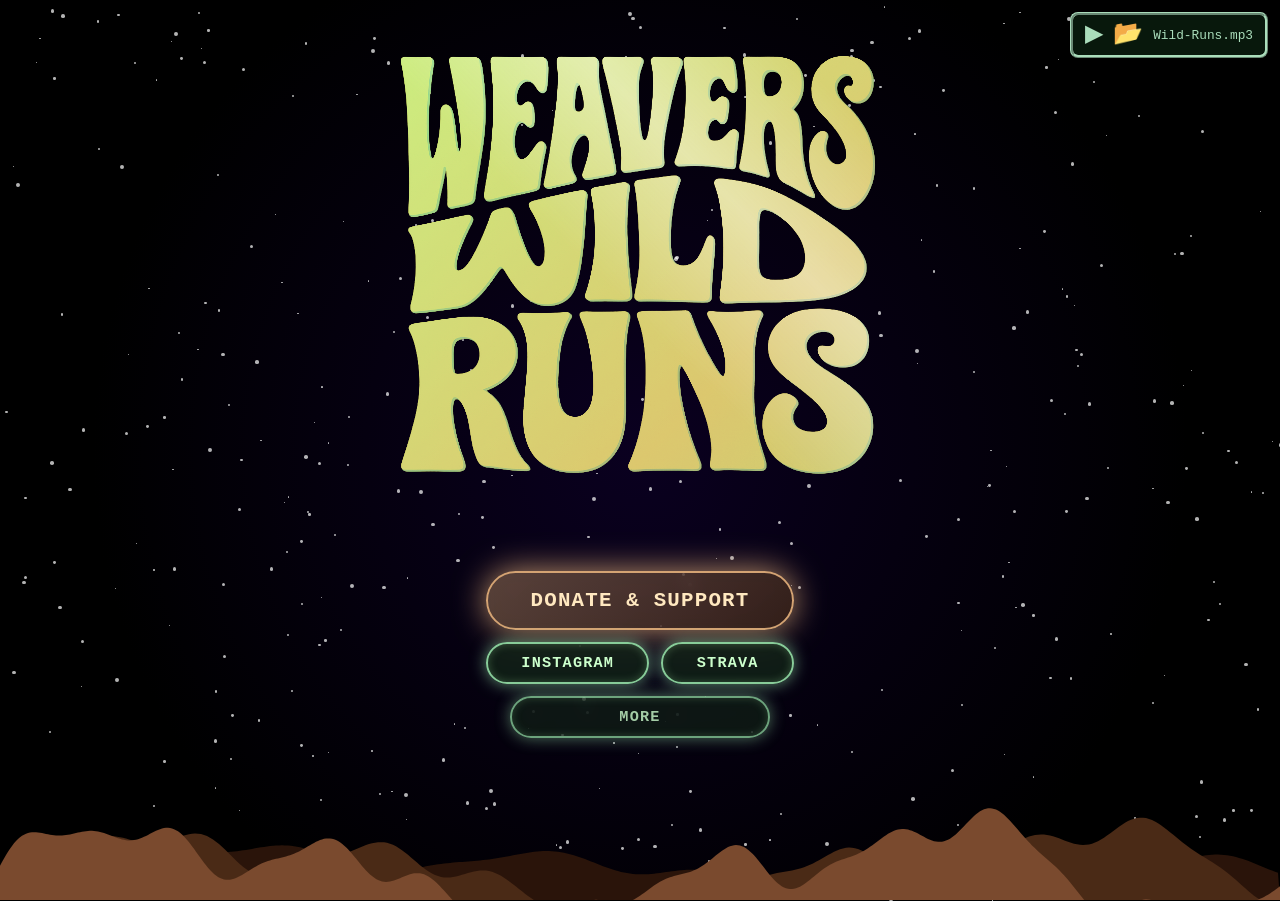
==== commit 32c935bd: "Update index.html" ====
--- a/index.html
+++ b/index.html
@@ -3,7 +3,7 @@
 <head>
   <meta charset="UTF-8">
   <meta name="viewport" content="width=device-width, initial-scale=1.0, maximum-scale=1.0, user-scalable=no">
-  <title>Weavers Wild Runs – full circle bars</title>
+  <title>Weavers Wild Runs – Fundraiser</title>
   <style>
     /* RESET & GLOBAL */
     * {
@@ -586,3 +586,4 @@
   </script>
 </body>
 </html>
+
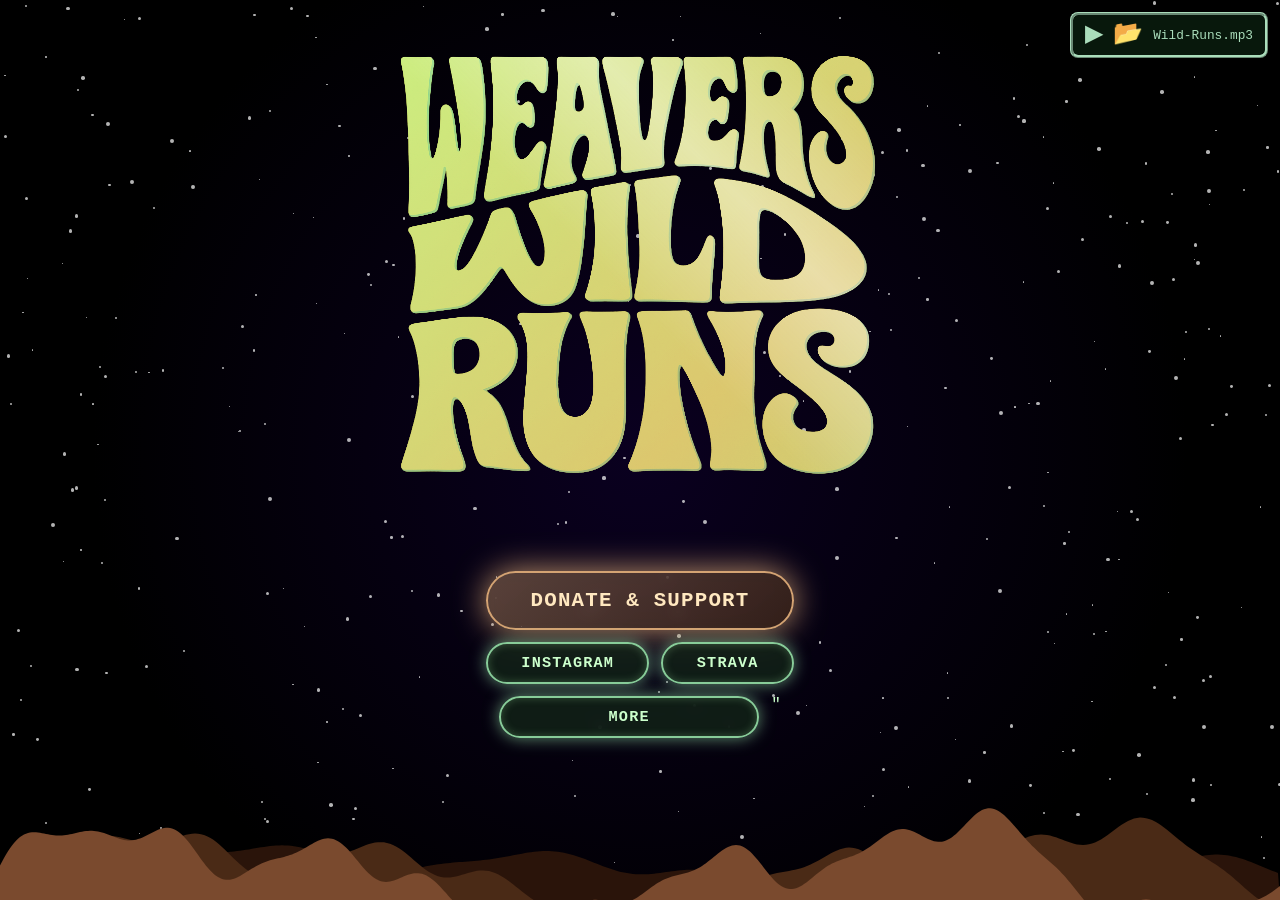
==== commit 358bb360: "Update index.html" ====
--- a/index.html
+++ b/index.html
@@ -330,7 +330,7 @@
     <div class="social-row">
       <a href="https://www.instagram.com/weaverswildruns/" target="_blank" class="btn btn-social">Instagram</a>
       <a href="https://www.strava.com/athletes/20154088" target="_blank" class="btn btn-social">Strava</a>
-      <a href="#" class="btn btn-more" onclick="return false;" style="cursor:default; opacity:0.8;">More</a>
+      <a href="<a href="more.html" class="btn btn-more">More</a>"
     </div>
   </div>
 
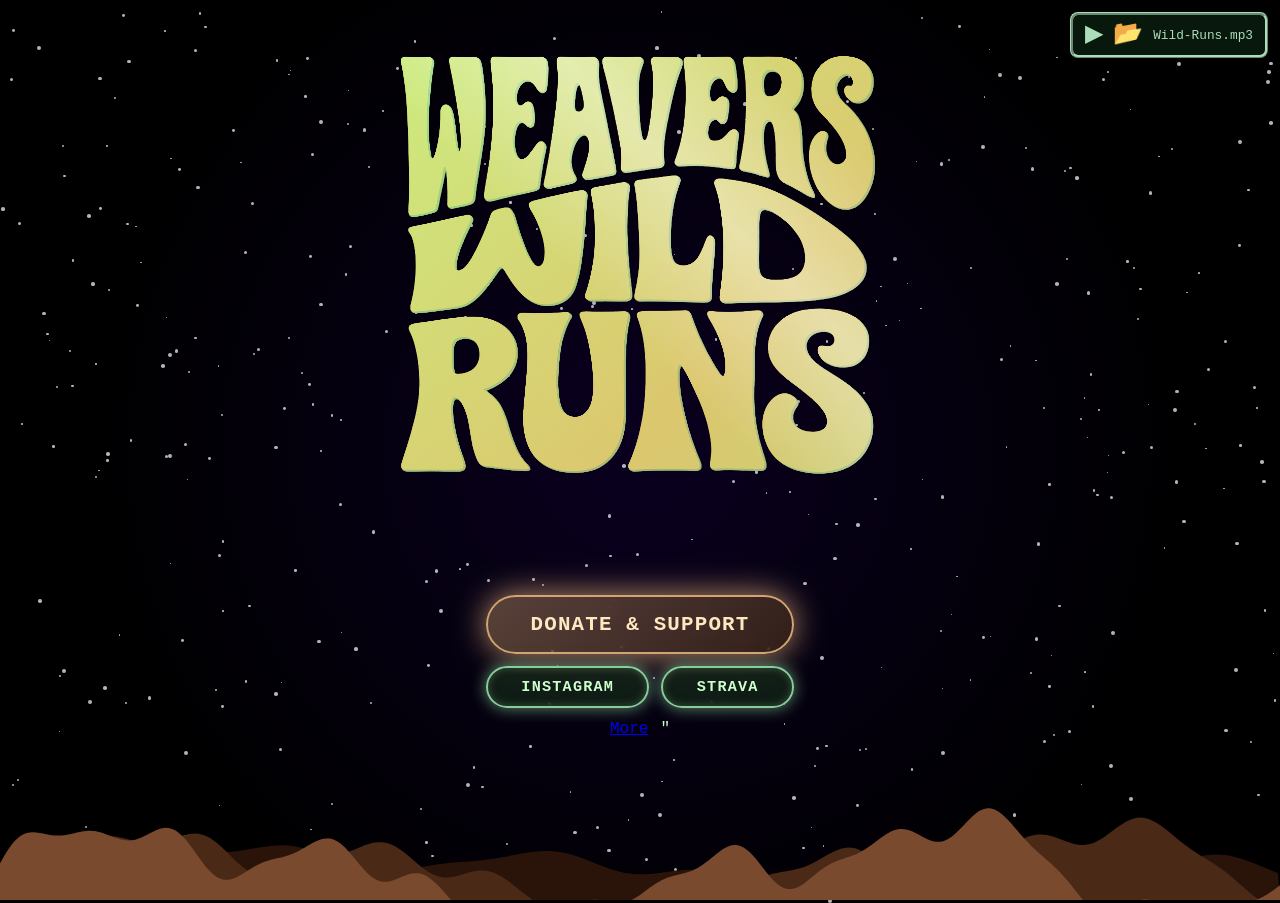
==== commit 049ba403: "Update index.html" ====
--- a/index.html
+++ b/index.html
@@ -330,7 +330,7 @@
     <div class="social-row">
       <a href="https://www.instagram.com/weaverswildruns/" target="_blank" class="btn btn-social">Instagram</a>
       <a href="https://www.strava.com/athletes/20154088" target="_blank" class="btn btn-social">Strava</a>
-      <a href="<a href="more.html" class="btn btn-more">More</a>"
+      <a href="https://mycodenameisl-netizen.github.io/WeaversWildRuns/more">More</a>"
     </div>
   </div>
 
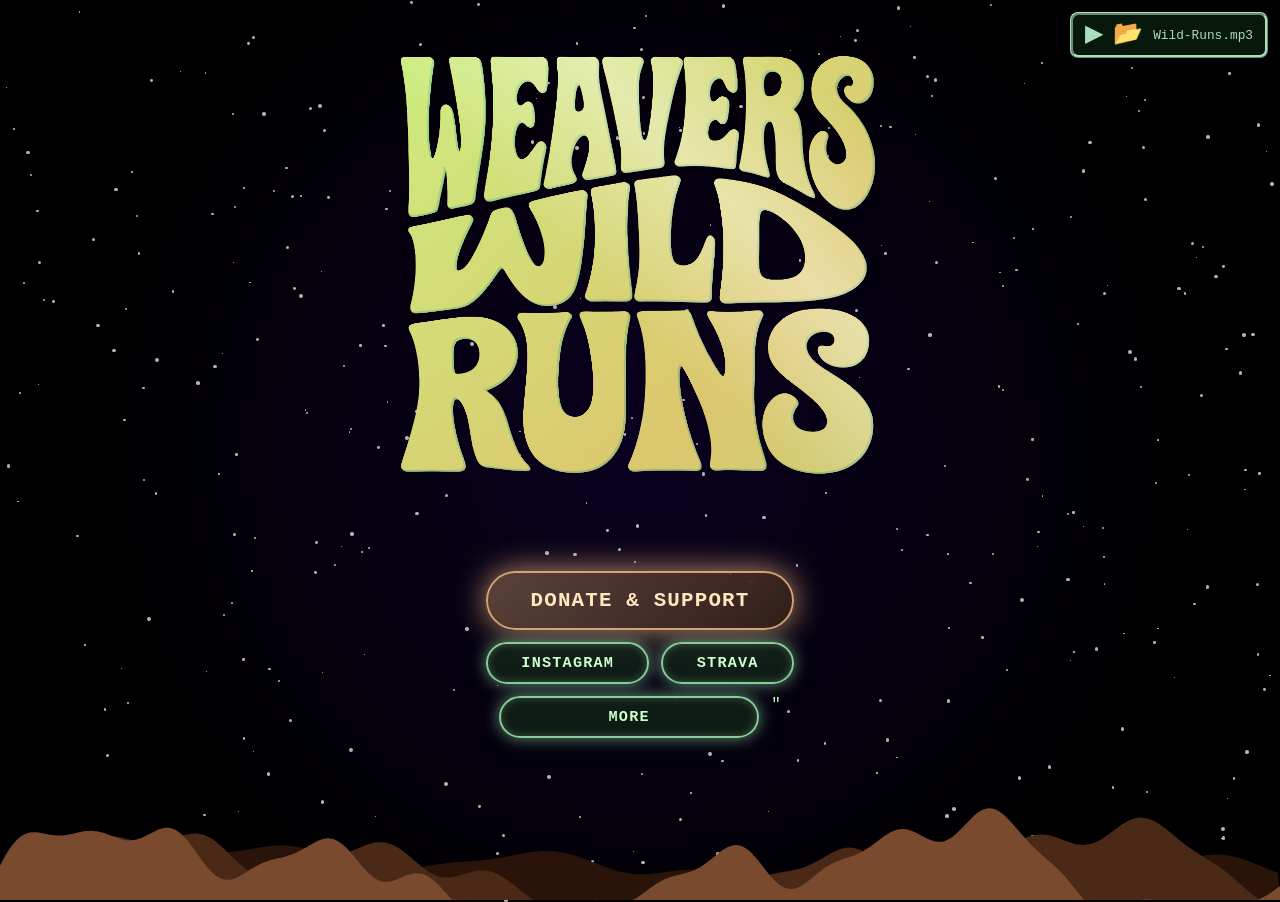
==== commit 6bca9312: "Update index.html" ====
--- a/index.html
+++ b/index.html
@@ -330,7 +330,7 @@
     <div class="social-row">
       <a href="https://www.instagram.com/weaverswildruns/" target="_blank" class="btn btn-social">Instagram</a>
       <a href="https://www.strava.com/athletes/20154088" target="_blank" class="btn btn-social">Strava</a>
-      <a href="https://mycodenameisl-netizen.github.io/WeaversWildRuns/more">More</a>"
+      <a href="https://mycodenameisl-netizen.github.io/WeaversWildRuns/more" target="_blank" class="btn btn-social">More</a>"
     </div>
   </div>
 
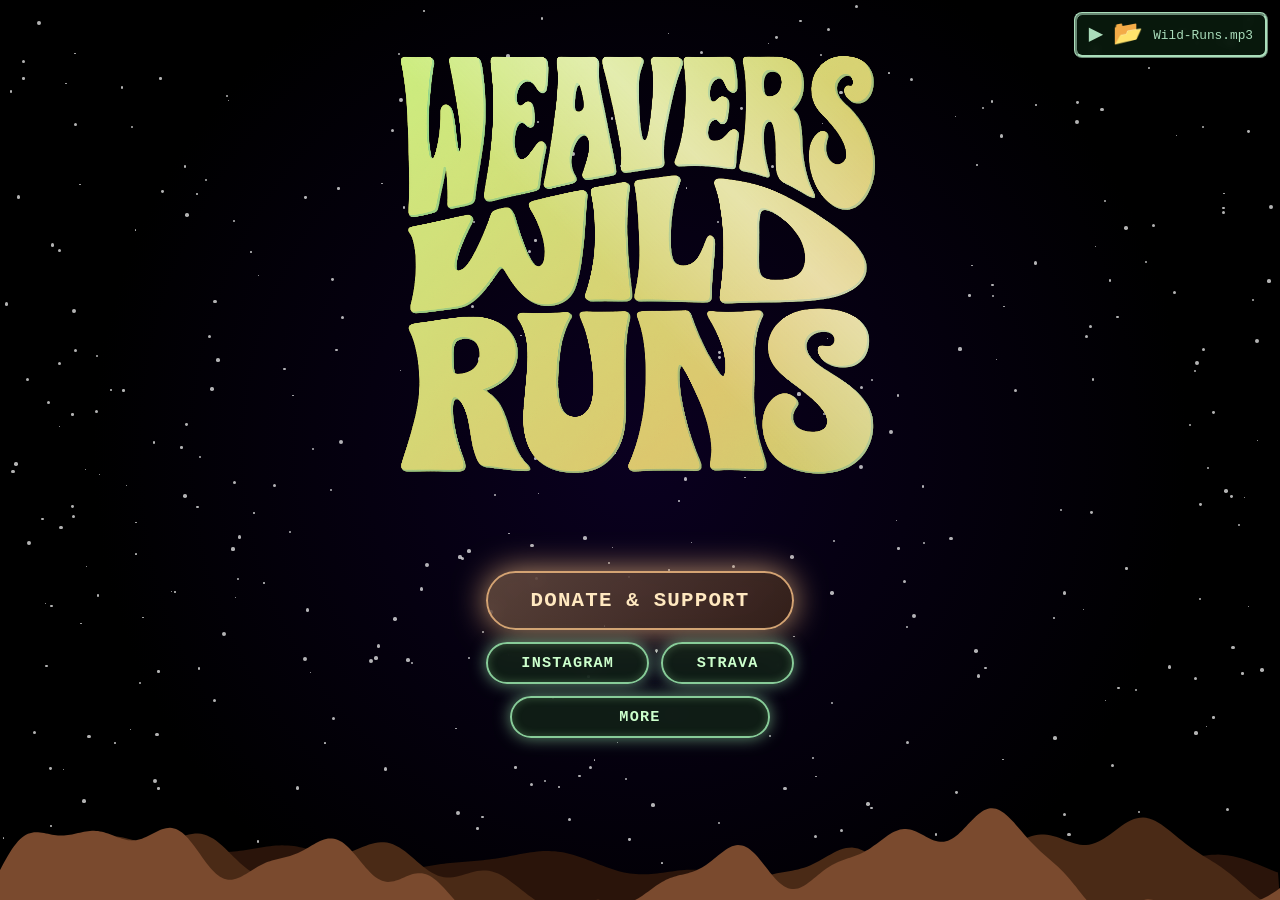
==== commit bf17f8aa: "Update index.html" ====
--- a/index.html
+++ b/index.html
@@ -330,7 +330,7 @@
     <div class="social-row">
       <a href="https://www.instagram.com/weaverswildruns/" target="_blank" class="btn btn-social">Instagram</a>
       <a href="https://www.strava.com/athletes/20154088" target="_blank" class="btn btn-social">Strava</a>
-      <a href="https://mycodenameisl-netizen.github.io/WeaversWildRuns/more" target="_blank" class="btn btn-social">More</a>"
+      <a href="https://mycodenameisl-netizen.github.io/WeaversWildRuns/more" target="_blank" class="btn btn-social">More</a>
     </div>
   </div>
 
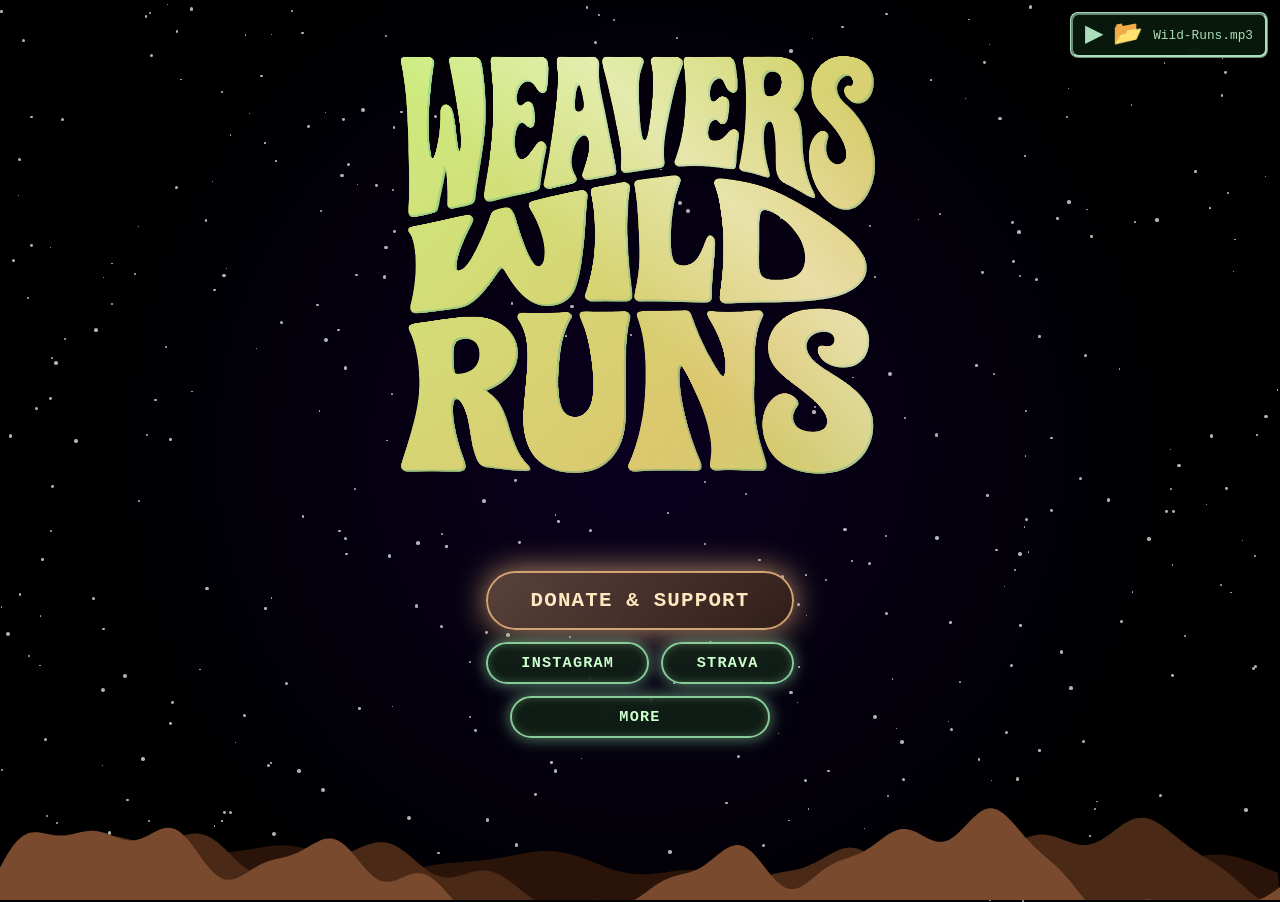
==== commit 875ca60d: "Update index.html" ====
--- a/index.html
+++ b/index.html
@@ -330,7 +330,7 @@
     <div class="social-row">
       <a href="https://www.instagram.com/weaverswildruns/" target="_blank" class="btn btn-social">Instagram</a>
       <a href="https://www.strava.com/athletes/20154088" target="_blank" class="btn btn-social">Strava</a>
-      <a href="https://mycodenameisl-netizen.github.io/WeaversWildRuns/more" target="_blank" class="btn btn-social">More</a>
+      <a href="https://mycodenameisl-netizen.github.io/WeaversWildRuns/more" class="btn btn-social">More</a>
     </div>
   </div>
 
